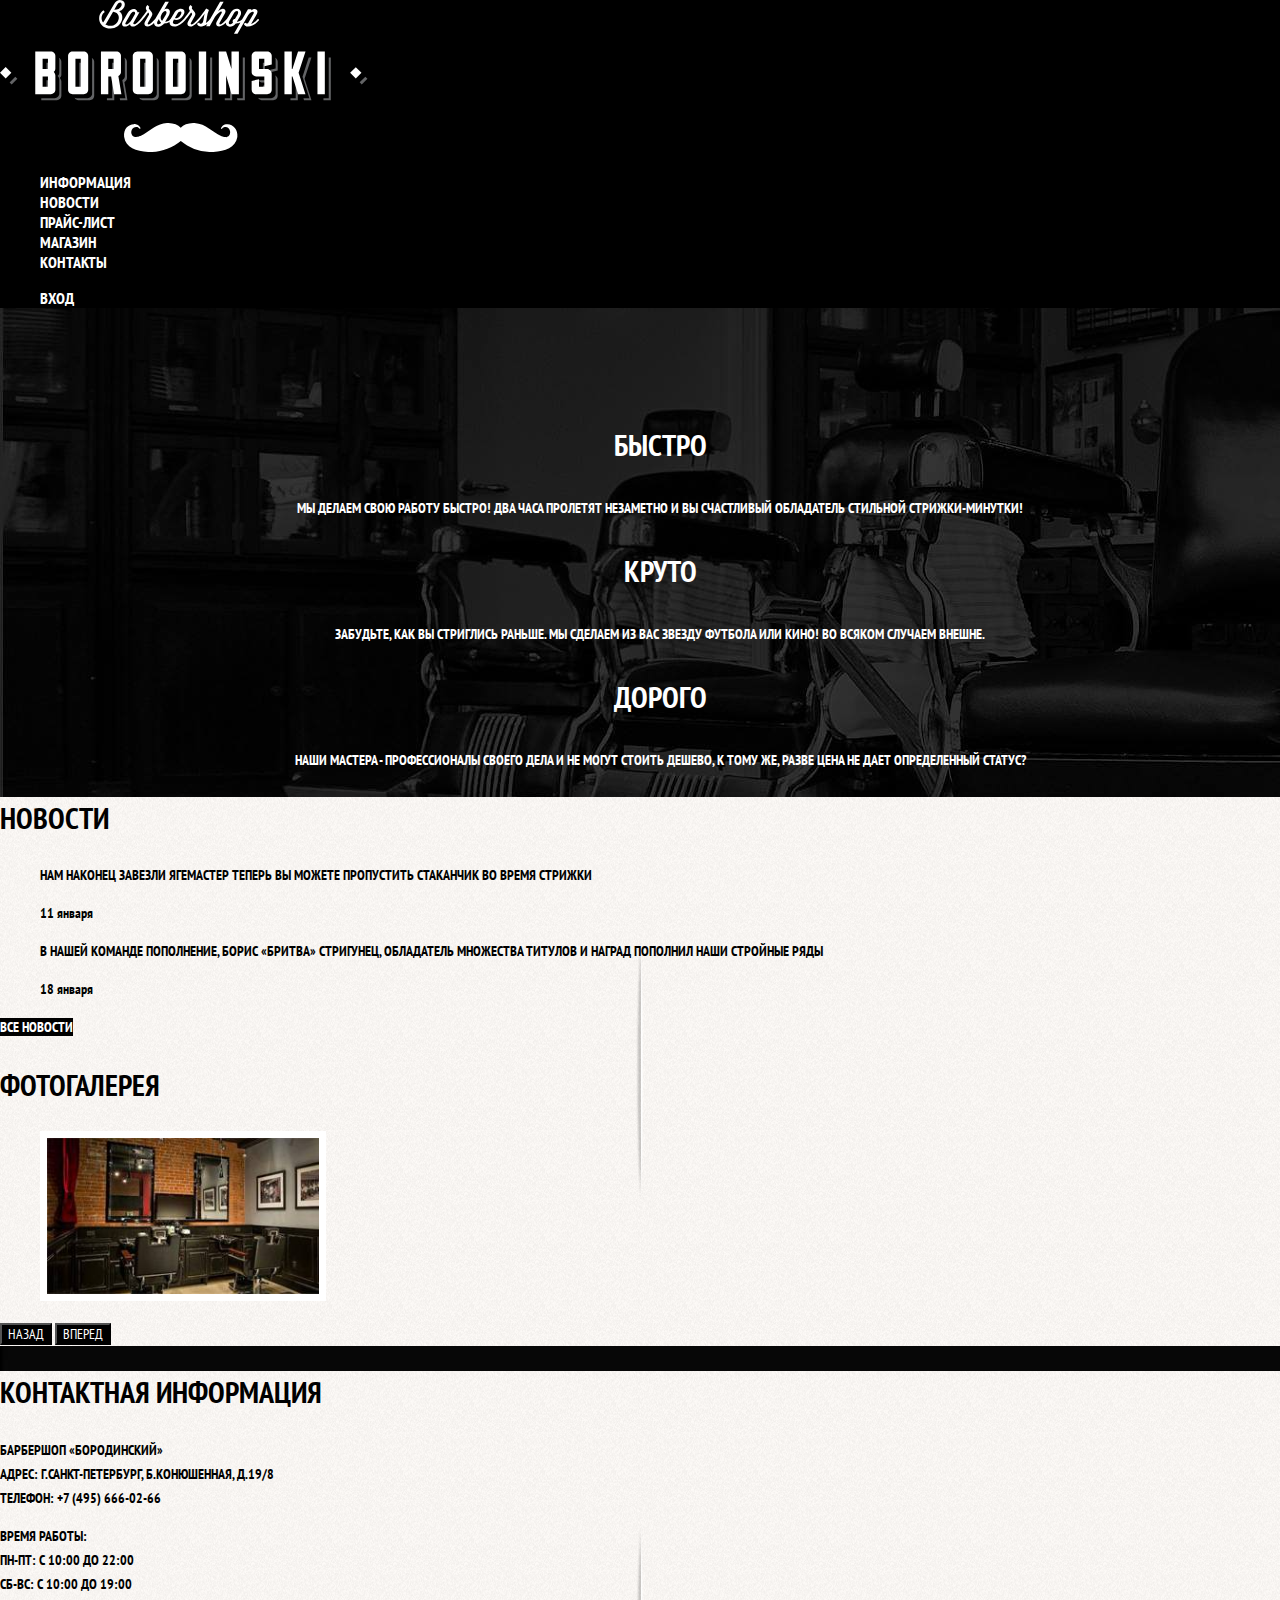
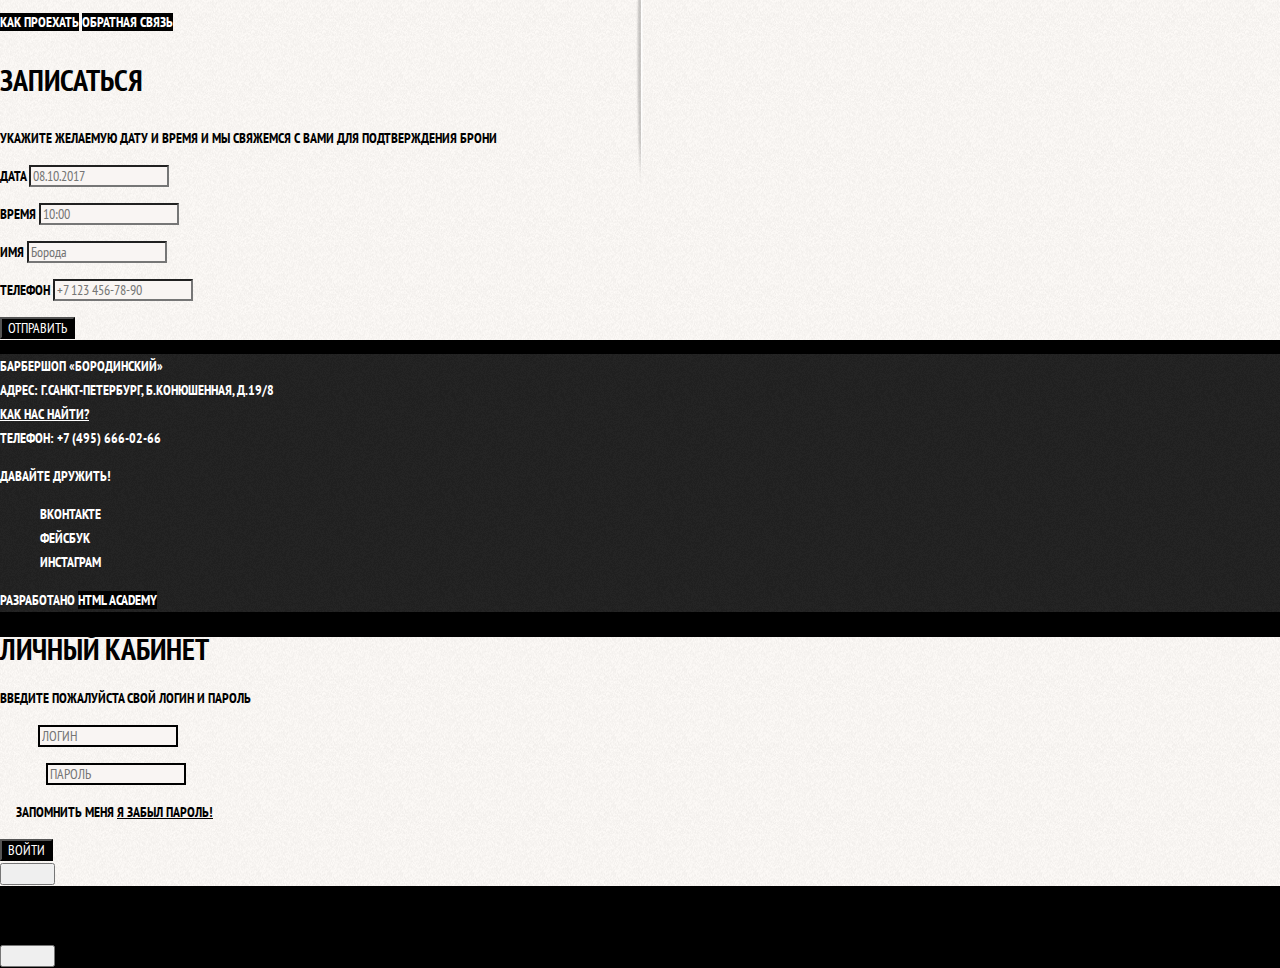
==== index.html @ f17046c4 "added font for main page" ====
<!DOCTYPE html>
<html lang="ru">

<head>
  <meta charset="utf-8" />
  <title>Borodinsky</title>
  <link rel="stylesheet" href="stylesheets/main.css" />
  <link href="https://fonts.googleapis.com/css?family=PT+Sans+Narrow:400,700&amp;subset=cyrillic" rel="stylesheet">
</head>

<body>
  <header class="page-header">
    <nav class="header-navigation">
      <a class="header-logo">
        <img src="./img/index-logo.svg" width="368" height="153" alt="Логотип барбершопа «Бородинский»">
      </a>
      <ul class="app-navigation">
        <li><a href="#">информация</a></li>
        <li><a href="#">новости</a></li>
        <li><a href="price.html">прайс-лист</a></li>
        <li><a href="catalog.html">магазин</a></li>
        <li><a href="#">контакты</a></li>
      </ul>

      <ul class="user-navigation">
        <li><a href="#">вход</a></li>
      </ul>
    </nav>
  </header>

  <main>
    <h1 class="visually-hidden">магазин "Barbershop"</h1>

    <section class="advantages">
      <h2 class="visually-hidden">Наши преимущества</h2>

      <ul class="advantages-list">
        <li class="advantage-item">
          <h3>быстро</h3>
          <p>
            мы делаем свою работу быстро!
            два часа пролетят незаметно и вы счастливый
            обладатель стильной стрижки-минутки!
          </p>
        </li>
        <li class="advantage-item">
          <h3>круто</h3>
          <p>
            забудьте, как вы стриглись раньше.
            мы сделаем из вас звезду футбола или кино!
            во всяком случаем внешне.
          </p>
        </li>
        <li class="advantage-item">
          <h3>дорого</h3>
          <p>
            наши мастера - профессионалы своего дела и
            не могут стоить дешево, к тому же, разве цена
            не дает определенный статус?
          </p>
        </li>
      </ul>
    </section>

    <div class="index-columns">
      <section class="news">
        <h2>новости</h2>

        <ul class="news-list">
          <li class="news-item">
            <p>
              нам наконец завезли ягемастер теперь вы можете
              пропустить стаканчик во время стрижки
            </p>
            <time datetime="2008-02-14 20:00">11 января</time>
          </li>
          <li class="news-item">
            <p>
              в нашей команде пополнение, Борис «Бритва» Стригунец,
              обладатель множества титулов и наград пополнил наши
              стройные ряды
            </p>
            <time datetime="2008-02-14 20:00">18 января</time>
          </li>
        </ul>
        <a class="button" href="#">все новости</a>
      </section>

      <section class="gallery">
        <h2>фотогалерея</h2>
        <figure class="gallery-content">
          <a href="./img/salon-room.jpg"><img src="./img/salon-room.jpg" width="286" height="164" alt="интерьер"></a>
        </figure>
        <button class="button gallery-button-back" type="button">назад</button>
        <button class="button gallery-button-next" type="button">вперед</button>
      </section>
    </div>

    <div class="index-columns">
      <section class="contacts">
        <h2>контактная информация</h2>
        <p class="contacts-info">
          барбершоп «бородинский»<br>
          адрес: г.санкт-петербург, б.конюшенная, д.19/8<br>
          телефон: +7 (495) 666-02-66
        </p>

        <p class="working-hours">
          время работы:<br>
          пн-пт: с 10:00 до 22:00<br>
          сб-вс: с 10:00 до 19:00
        </p>

        <a href="#" class="button">как проехать</a>
        <a href="#" class="button">обратная связь</a>
      </section>

      <section class="appointment">
        <h2>записаться</h2>

        <p class="appointment-info">
          укажите желаемую дату и время и мы свяжемся
          с вами для подтверждения брони
        </p>

        <form class="appointment-form" action="https://echo.htmlacademy.ru" method="post">
          <p class="appointment-item">
            <label for="date-field">дата</label>
            <input type="text" name="date" id="date-field" placeholder="08.10.2017">
          </p>
          <p class="appointment-item">
            <label for="time-field">время</label>
            <input type="text" name="time" id="time-field" placeholder="10:00">
          </p>
          <p class="appointment-item">
            <label for="name-field">имя</label>
            <input type="text" name="name" id="name-field" placeholder="Борода">
          </p>
          <p class="appointment-item">
            <label for="phone-field">телефон</label>
            <input type="tel" name="phone" id="phone-field" placeholder="+7 123 456-78-90">
          </p>
          <button class="button" type="submit">Отправить</button>
        </form>
      </section>
    </div>
  </main>

  <footer class="page-footer">
    <p class="footer-contacts">
      барбершоп «бородинский»<br>
      адрес: г.санкт-петербург, б.конюшенная, д.19/8<br>
      <a href="#">Как нас найти?</a><br>
      телефон: +7 (495) 666-02-66
    </p>

    <div class="footer-social">
      <b>давайте дружить!</b>
      <ul class="social-list">
        <li><a href="#" class="social-button">вконтакте</a></li>
        <li><a href="#" class="social-button">фейсбук</a></li>
        <li><a href="#" class="social-button">инстаграм</a></li>
      </ul>
    </div>

    <p class="footer-copyright">
      <b>Разработано</b>
      <a class="button" href="https://htmlacademy.ru/">html academy</a>
    </p>
  </footer>

  <section class="modal modal-authentication">
    <h2>Личный кабинет</h2>
    <p class="login-info">
      введите пожалуйста свой логин и пароль
    </p>
    <form class="login-form" action="https://echo.htmlacademy.ru" method="post">
      <p>
        <label class="visually-hidden" for="user-login">логин</label>
        <input class="login-icon-user" type="text"
               name="login" id="user-login" placeholder="логин">
      </p>
      <p>
        <label class="visually-hidden" for="user-password">пароль</label>
        <input class="login-icon-password" type="password"
               name="password" id="user-password" placeholder="пароль">
      </p>
      <p class="login-password-info">
        <label class="login-checkbox">
          <input class="visually-hidden" type="checkbox" name="remember" checked>
          запомнить меня
        </label>
        <a class="restore" href="#">я забыл пароль!</a>
      </p>

      <button class="button" type="submit">Войти</button>
    </form>
    <button class="modal-close" type="button">
      <span class="visually-hidden">закрыть</span>
    </button>
  </section>

  <section class="modal modal-map">
    <h2 class="visually-hidden">Где нас найти</h2>
    <button type="button" class="modal-close">
        <span class="visually-hidden">закрыть</span>
    </button>
  </section>
</body>

</html>
---- stylesheets/main.css ----
/*! normalize.css v8.0.1 | MIT License | github.com/necolas/normalize.css */
/* Document
   ========================================================================== */
/**
 * 1. Correct the line height in all browsers.
 * 2. Prevent adjustments of font size after orientation changes in iOS.
 */
html {
  line-height: 1.15;
  /* 1 */
  -webkit-text-size-adjust: 100%;
  /* 2 */
}

/* Sections
   ========================================================================== */
/**
 * Remove the margin in all browsers.
 */
body {
  margin: 0;
}

/**
 * Render the `main` element consistently in IE.
 */
main {
  display: block;
}

/**
 * Correct the font size and margin on `h1` elements within `section` and
 * `article` contexts in Chrome, Firefox, and Safari.
 */
h1 {
  font-size: 2em;
  margin: 0.67em 0;
}

/* Grouping content
   ========================================================================== */
/**
 * 1. Add the correct box sizing in Firefox.
 * 2. Show the overflow in Edge and IE.
 */
hr {
  box-sizing: content-box;
  /* 1 */
  height: 0;
  /* 1 */
  overflow: visible;
  /* 2 */
}

/**
 * 1. Correct the inheritance and scaling of font size in all browsers.
 * 2. Correct the odd `em` font sizing in all browsers.
 */
pre {
  font-family: monospace, monospace;
  /* 1 */
  font-size: 1em;
  /* 2 */
}

/* Text-level semantics
   ========================================================================== */
/**
 * Remove the gray background on active links in IE 10.
 */
a {
  background-color: transparent;
}

/**
 * 1. Remove the bottom border in Chrome 57-
 * 2. Add the correct text decoration in Chrome, Edge, IE, Opera, and Safari.
 */
abbr[title] {
  border-bottom: none;
  /* 1 */
  text-decoration: underline;
  /* 2 */
  text-decoration: underline dotted;
  /* 2 */
}

/**
 * Add the correct font weight in Chrome, Edge, and Safari.
 */
b,
strong {
  font-weight: bolder;
}

/**
 * 1. Correct the inheritance and scaling of font size in all browsers.
 * 2. Correct the odd `em` font sizing in all browsers.
 */
code,
kbd,
samp {
  font-family: monospace, monospace;
  /* 1 */
  font-size: 1em;
  /* 2 */
}

/**
 * Add the correct font size in all browsers.
 */
small {
  font-size: 80%;
}

/**
 * Prevent `sub` and `sup` elements from affecting the line height in
 * all browsers.
 */
sub,
sup {
  font-size: 75%;
  line-height: 0;
  position: relative;
  vertical-align: baseline;
}

sub {
  bottom: -0.25em;
}

sup {
  top: -0.5em;
}

/* Embedded content
   ========================================================================== */
/**
 * Remove the border on images inside links in IE 10.
 */
img {
  border-style: none;
}

/* Forms
   ========================================================================== */
/**
 * 1. Change the font styles in all browsers.
 * 2. Remove the margin in Firefox and Safari.
 */
button,
input,
optgroup,
select,
textarea {
  font-family: inherit;
  /* 1 */
  font-size: 100%;
  /* 1 */
  line-height: 1.15;
  /* 1 */
  margin: 0;
  /* 2 */
}

/**
 * Show the overflow in IE.
 * 1. Show the overflow in Edge.
 */
button,
input {
  /* 1 */
  overflow: visible;
}

/**
 * Remove the inheritance of text transform in Edge, Firefox, and IE.
 * 1. Remove the inheritance of text transform in Firefox.
 */
button,
select {
  /* 1 */
  text-transform: none;
}

/**
 * Correct the inability to style clickable types in iOS and Safari.
 */
button,
[type=button],
[type=reset],
[type=submit] {
  -webkit-appearance: button;
}

/**
 * Remove the inner border and padding in Firefox.
 */
button::-moz-focus-inner,
[type=button]::-moz-focus-inner,
[type=reset]::-moz-focus-inner,
[type=submit]::-moz-focus-inner {
  border-style: none;
  padding: 0;
}

/**
 * Restore the focus styles unset by the previous rule.
 */
button:-moz-focusring,
[type=button]:-moz-focusring,
[type=reset]:-moz-focusring,
[type=submit]:-moz-focusring {
  outline: 1px dotted ButtonText;
}

/**
 * Correct the padding in Firefox.
 */
fieldset {
  padding: 0.35em 0.75em 0.625em;
}

/**
 * 1. Correct the text wrapping in Edge and IE.
 * 2. Correct the color inheritance from `fieldset` elements in IE.
 * 3. Remove the padding so developers are not caught out when they zero out
 *    `fieldset` elements in all browsers.
 */
legend {
  box-sizing: border-box;
  /* 1 */
  color: inherit;
  /* 2 */
  display: table;
  /* 1 */
  max-width: 100%;
  /* 1 */
  padding: 0;
  /* 3 */
  white-space: normal;
  /* 1 */
}

/**
 * Add the correct vertical alignment in Chrome, Firefox, and Opera.
 */
progress {
  vertical-align: baseline;
}

/**
 * Remove the default vertical scrollbar in IE 10+.
 */
textarea {
  overflow: auto;
}

/**
 * 1. Add the correct box sizing in IE 10.
 * 2. Remove the padding in IE 10.
 */
[type=checkbox],
[type=radio] {
  box-sizing: border-box;
  /* 1 */
  padding: 0;
  /* 2 */
}

/**
 * Correct the cursor style of increment and decrement buttons in Chrome.
 */
[type=number]::-webkit-inner-spin-button,
[type=number]::-webkit-outer-spin-button {
  height: auto;
}

/**
 * 1. Correct the odd appearance in Chrome and Safari.
 * 2. Correct the outline style in Safari.
 */
[type=search] {
  -webkit-appearance: textfield;
  /* 1 */
  outline-offset: -2px;
  /* 2 */
}

/**
 * Remove the inner padding in Chrome and Safari on macOS.
 */
[type=search]::-webkit-search-decoration {
  -webkit-appearance: none;
}

/**
 * 1. Correct the inability to style clickable types in iOS and Safari.
 * 2. Change font properties to `inherit` in Safari.
 */
::-webkit-file-upload-button {
  -webkit-appearance: button;
  /* 1 */
  font: inherit;
  /* 2 */
}

/* Interactive
   ========================================================================== */
/*
 * Add the correct display in Edge, IE 10+, and Firefox.
 */
details {
  display: block;
}

/*
 * Add the correct display in all browsers.
 */
summary {
  display: list-item;
}

/* Misc
   ========================================================================== */
/**
 * Add the correct display in IE 10+.
 */
template {
  display: none;
}

/**
 * Add the correct display in IE 10.
 */
[hidden] {
  display: none;
}

html {
  box-sizing: border-box;
}

*,
*::before,
*::after {
  box-sizing: inherit;
}

body {
  color: #ffffff;
  text-transform: uppercase;
  font: 700 14px/24px "PT Sans Narrow", Arial, sans-serif;
  background: #000000 url("../img/hair-salon.jpeg") 0 0 no-repeat;
}

img {
  max-width: 100%;
  height: auto;
}

a {
  text-decoration: none;
}

.visually-hidden {
  visibility: hidden;
}

.page-footer {
  background: #000000 url("../img/footer-background.png") 0 0 repeat;
}

.page-footer a {
  color: #ffffff;
}

.footer-social ul {
  list-style: none;
}

.footer-contacts a {
  text-decoration: underline;
}

.index-columns {
  background: url("../img/separator.png") 50% 50% no-repeat, #fcf9f6 url("../img/content-background.png") 0 0 repeat;
  color: #000000;
}

.index-columns h2 {
  font-size: 30px;
  line-height: 42px;
}

.index-columns .button {
  color: #ffffff;
  background-color: #000000;
}

.page-header {
  font-size: 16px;
  line-height: 20px;
  background-color: #000000;
}

.app-navigation,
.user-navigation {
  list-style: none;
}
.app-navigation a,
.user-navigation a {
  color: #ffffff;
}

.app-navigation a:hover,
.app-navigation a:focus,
.user-navigation a:hover,
.user-navigation a:focus {
  background: #242424;
}

.advantages-list {
  list-style: none;
}

.advantage-item {
  text-align: center;
}
.advantage-item h3 {
  font-size: 30px;
  line-height: 42px;
}

.button {
  background-color: #000000;
  color: #ffffff;
  text-transform: uppercase;
}

.news-list {
  list-style: none;
}

.news-item time {
  text-transform: none;
}

.appointment-item input {
  background-color: #f9f5f3;
}

.gallery-content img {
  border: 7px solid #ffffff;
}

.modal-authentication {
  background: #fcf9f6 url("../img/content-background.png") 0 0 repeat;
  color: #000000;
}

.modal-authentication h2 {
  font-size: 30px;
}

.login-password-info a {
  color: #000000;
  text-decoration: underline;
}

.login-form input[type=text],
.login-form input[type=password] {
  color: #000000;
  text-transform: uppercase;
  border: 2px solid #000000;
  background-color: #f9f5f3;
}

/*# sourceMappingURL=main.css.map */
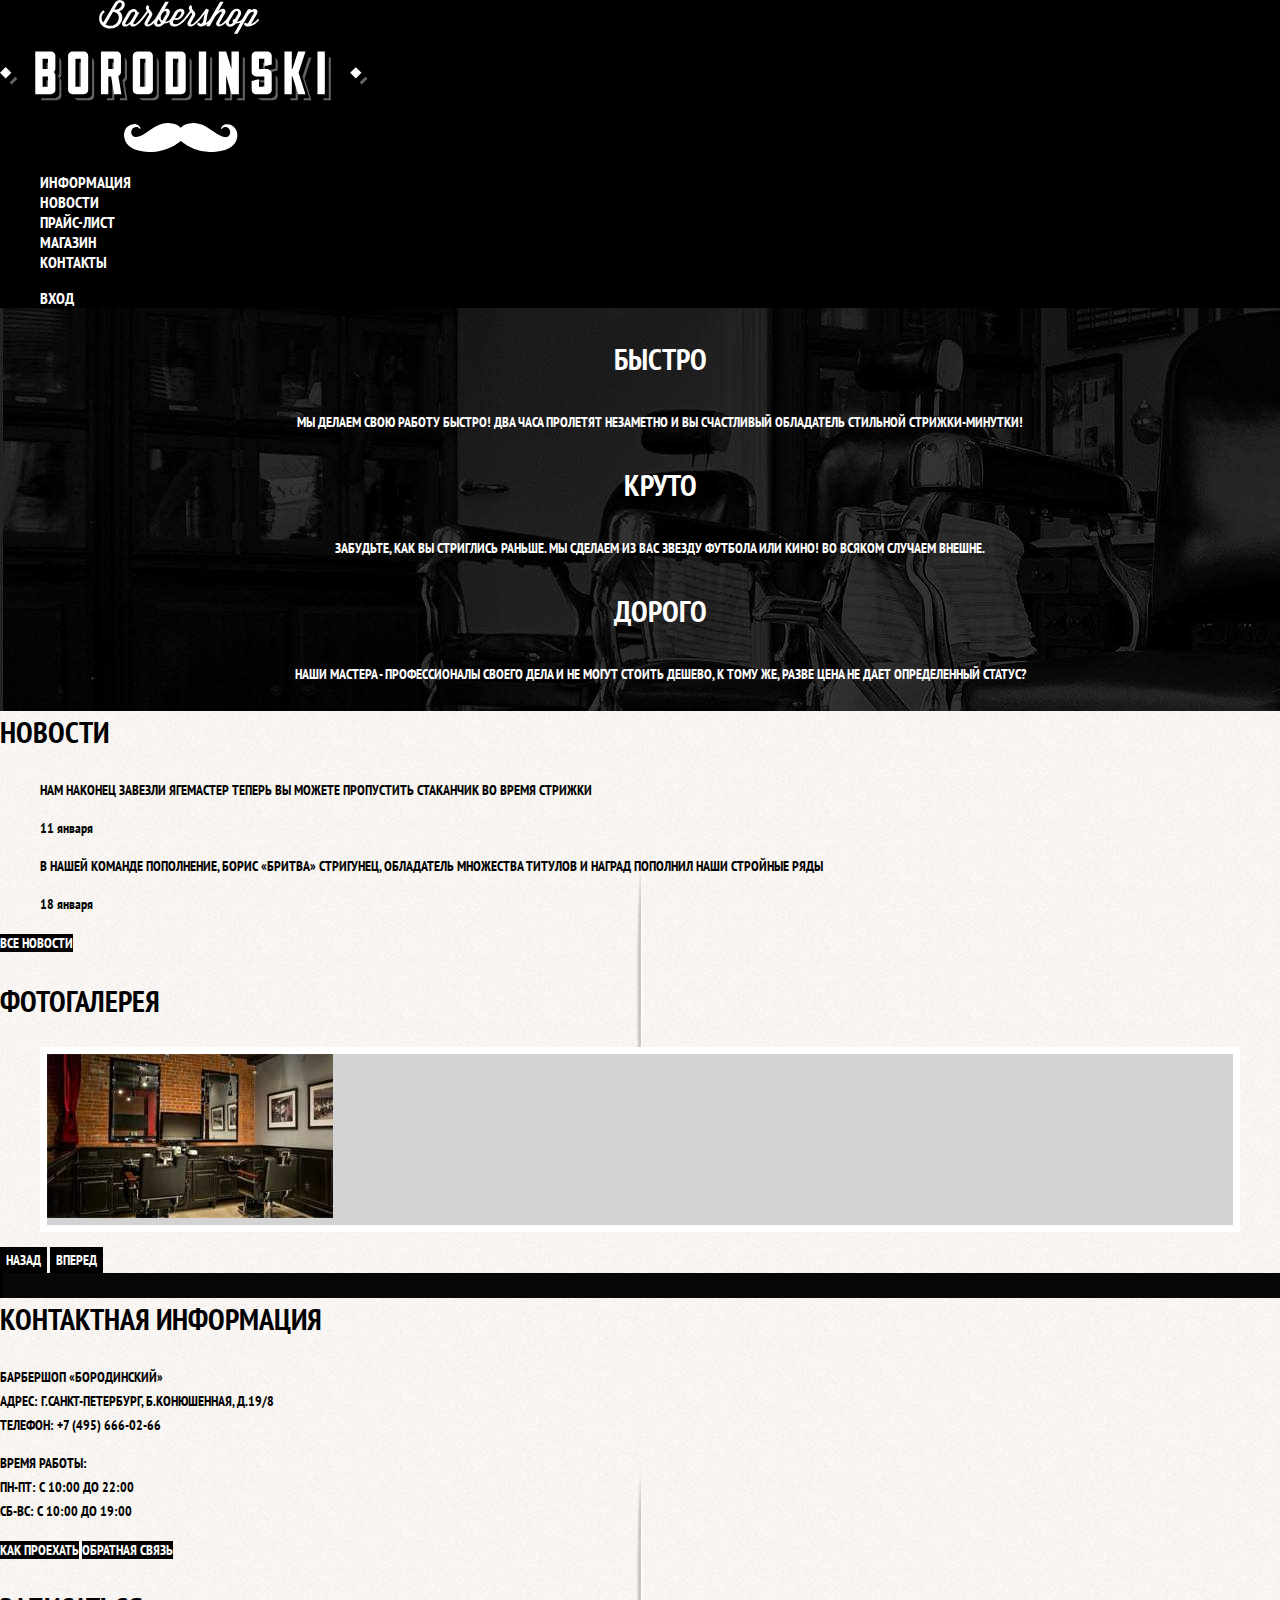
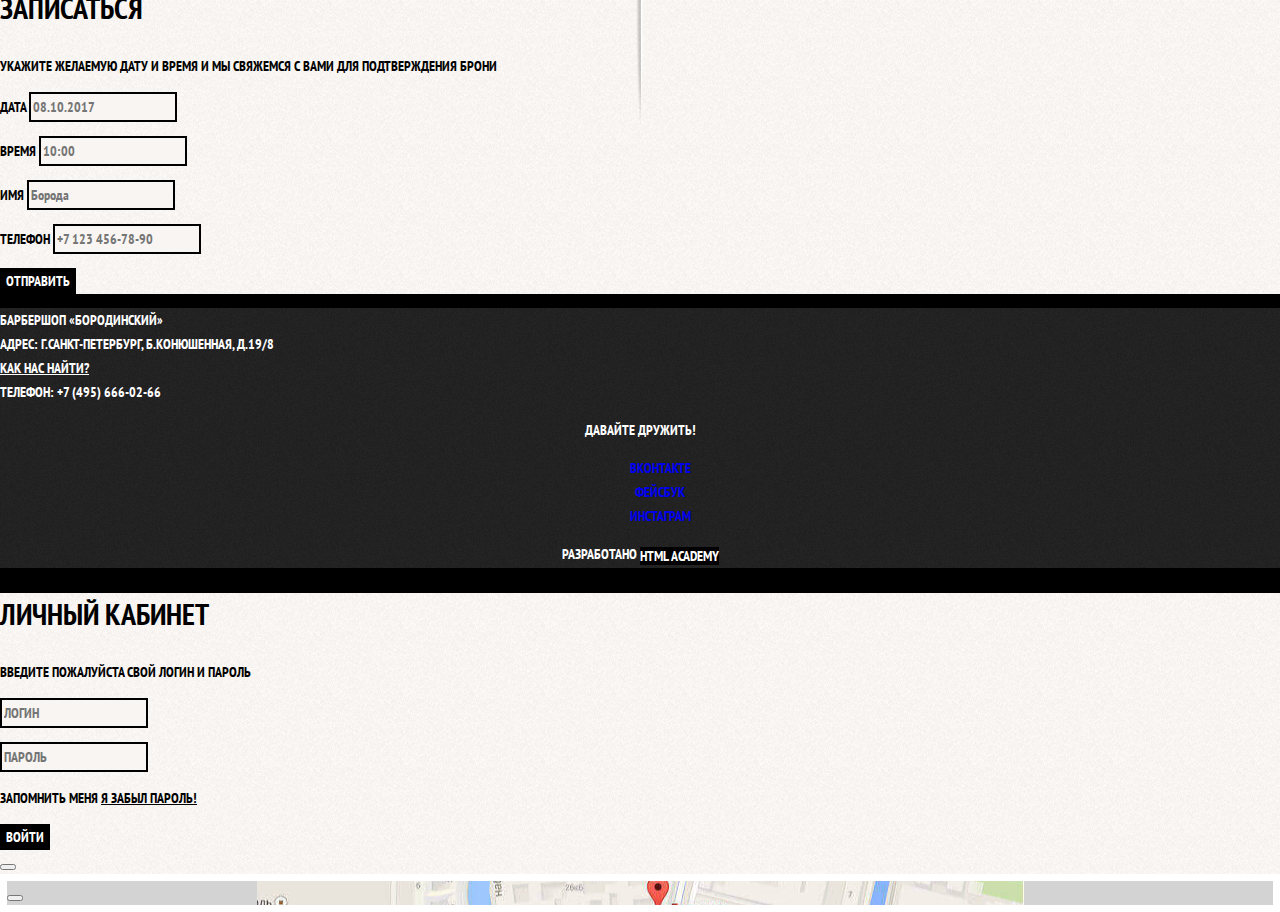
==== commit 7cc31f99: "fixed errors 0" ====
--- a/index.html
+++ b/index.html
@@ -4,8 +4,8 @@
 <head>
   <meta charset="utf-8" />
   <title>Borodinsky</title>
+  <link href="https://fonts.googleapis.com/css?family=PT+Sans+Narrow:400,700&amp;subset=cyrillic" rel="stylesheet">
   <link rel="stylesheet" href="stylesheets/main.css" />
-  <link href="https://fonts.googleapis.com/css?family=PT+Sans+Narrow:400,700&amp;subset=cyrillic" rel="stylesheet">
 </head>
 
 <body>
--- a/stylesheets/main.css
+++ b/stylesheets/main.css
@@ -363,39 +363,58 @@
   text-decoration: none;
 }
 
-.visually-hidden {
-  visibility: hidden;
+.visually-hidden:not(:focus):not(:active),
+input[type=checkbox].visually-hidden,
+input[type=radio].visually-hidden {
+  position: absolute;
+  width: 1px;
+  height: 1px;
+  margin: -1px;
+  border: 0;
+  padding: 0;
+  white-space: nowrap;
+  clip-path: inset(100%);
+  clip: rect(0 0 0 0);
+  overflow: hidden;
 }
 
 .page-footer {
-  background: #000000 url("../img/footer-background.png") 0 0 repeat;
-}
-
-.page-footer a {
   color: #ffffff;
-}
-
+  background: #252525 url("../img/footer-background.png") 0 0 repeat;
+}
+
+.footer-contacts a {
+  color: #ffffff;
+  text-decoration: underline;
+}
+.footer-contacts a:hover, .footer-contacts a:focus {
+  text-decoration: none;
+}
+
+.footer-copyright {
+  text-align: center;
+}
+.footer-copyright a:hover,
+.footer-copyright a:focus {
+  color: #000000;
+  background-color: #ffffff;
+}
+
+.footer-social {
+  text-align: center;
+}
 .footer-social ul {
   list-style: none;
 }
 
-.footer-contacts a {
-  text-decoration: underline;
-}
-
 .index-columns {
-  background: url("../img/separator.png") 50% 50% no-repeat, #fcf9f6 url("../img/content-background.png") 0 0 repeat;
-  color: #000000;
-}
-
+  color: #000000;
+  background: url("../img/separator.png") 50% 50% no-repeat, url("../img/content-background.png") 0 0 repeat;
+  background-color: #fcf9f6;
+}
 .index-columns h2 {
   font-size: 30px;
   line-height: 42px;
-}
-
-.index-columns .button {
-  color: #ffffff;
-  background-color: #000000;
 }
 
 .page-header {
@@ -412,12 +431,10 @@
 .user-navigation a {
   color: #ffffff;
 }
-
-.app-navigation a:hover,
-.app-navigation a:focus,
+.app-navigation a:hover, .app-navigation a:focus,
 .user-navigation a:hover,
 .user-navigation a:focus {
-  background: #242424;
+  background-color: #242424;
 }
 
 .advantages-list {
@@ -433,9 +450,20 @@
 }
 
 .button {
+  font: inherit;
+  color: #ffffff;
+  text-align: center;
+  vertical-align: middle;
+  text-transform: uppercase;
   background-color: #000000;
-  color: #ffffff;
-  text-transform: uppercase;
+  border: 0;
+}
+.button:hover, .button:focus, .button:active {
+  background-color: #653d15;
+}
+.button:disabled {
+  cursor: not-allowed;
+  background-color: rgba(0, 0, 0, 0.5);
 }
 
 .news-list {
@@ -447,33 +475,203 @@
 }
 
 .appointment-item input {
+  font: inherit;
   background-color: #f9f5f3;
-}
-
-.gallery-content img {
+  border: 2px solid #000000;
+}
+.appointment-item input:hover, .appointment-item input:focus {
+  border-color: #653d15;
+}
+
+.gallery-content {
   border: 7px solid #ffffff;
+  background-color: #d3d3d3;
 }
 
 .modal-authentication {
+  color: #000000;
   background: #fcf9f6 url("../img/content-background.png") 0 0 repeat;
-  color: #000000;
 }
 
 .modal-authentication h2 {
   font-size: 30px;
-}
-
-.login-password-info a {
+  line-height: 42px;
+}
+
+.restore {
   color: #000000;
   text-decoration: underline;
+}
+.restore:hover, .restore:focus {
+  text-decoration: none;
 }
 
 .login-form input[type=text],
 .login-form input[type=password] {
-  color: #000000;
+  font: inherit;
   text-transform: uppercase;
+  background-color: #f9f5f3;
   border: 2px solid #000000;
-  background-color: #f9f5f3;
+}
+.login-form input[type=text]:hover, .login-form input[type=text]:focus,
+.login-form input[type=password]:hover,
+.login-form input[type=password]:focus {
+  border-color: #653d15;
+}
+
+.login-checkbox {
+  cursor: pointer;
+}
+.login-checkbox:hover, .login-checkbox:focus {
+  color: #653d15;
+}
+
+.modal-map {
+  border: 7px solid #ffffff;
+  background: #d3d3d3 url("../img/map.jpg") 50% 50% no-repeat;
+}
+
+.page-title {
+  font-size: 30px;
+  line-height: 42px;
+  color: #000000;
+}
+
+.breadcrumbs {
+  list-style: none;
+}
+
+.breadcrumbs a {
+  color: #000000;
+}
+.breadcrumbs a:hover, .breadcrumbs a:focus {
+  text-decoration: underline;
+}
+
+.breadcrumbs-current {
+  color: rgba(0, 0, 0, 0.5);
+}
+
+fieldset {
+  border: 0;
+}
+
+legend {
+  font-size: 24px;
+  line-height: 30px;
+}
+
+.filters ul {
+  list-style: none;
+}
+
+.filter-option label {
+  line-height: 18px;
+  cursor: pointer;
+}
+
+.filter-input:hover + label,
+.filter-input:focus + label {
+  color: #653d15;
+}
+
+.filter-input:disabled + label {
+  cursor: not-allowed;
+  color: rgba(0, 0, 0, 0.5);
+}
+
+.catalog-list {
+  list-style: none;
+}
+
+.catalog-item {
+  background-color: #ffffff;
+}
+.catalog-item h3 {
+  color: #000000;
+}
+
+.product-category {
+  text-transform: none;
+}
+
+.catalog-item-price span {
+  background-color: #e5e5e5;
+  text-align: center;
+}
+
+.pagination-list {
+  list-style: none;
+}
+
+.pagination-link {
+  line-height: 18px;
+  color: #ffffff;
+  background-color: #000000;
+}
+.pagination-link:not(.current-link):hover, .pagination-link:not(.current-link):focus {
+  background-color: #653d15;
+}
+
+.current-link {
+  color: #000000;
+  background-color: #ffffff;
+}
+
+.kit-list {
+  list-style: none;
+}
+
+.product-article {
+  color: #aeaeae;
+}
+
+.product-price span {
+  text-align: right;
+  background-color: #e5e5e5;
+}
+
+.product-info h3 {
+  font-size: 24px;
+  line-height: 30px;
+}
+
+.product-photo-preview {
+  list-style: none;
+}
+
+.promo-title {
+  font-size: 48px;
+  line-height: 48px;
+  text-align: center;
+}
+
+.hair-products h2,
+.about-us h2,
+.price-services h2 {
+  font-size: 24px;
+  line-height: 30px;
+}
+
+.hair-products-list {
+  list-style: none;
+}
+
+.price-services table {
+  border-collapse: collapse;
+}
+
+.price-services td {
+  border: 1px solid #000000;
+}
+
+.price-services td:nth-child(2) {
+  text-align: center;
+}
+
+.inner-page {
+  color: #000000;
+  background: #fcf9f6 url("../img/content-background.png") 0 0 repeat;
 }
 
 /*# sourceMappingURL=main.css.map */
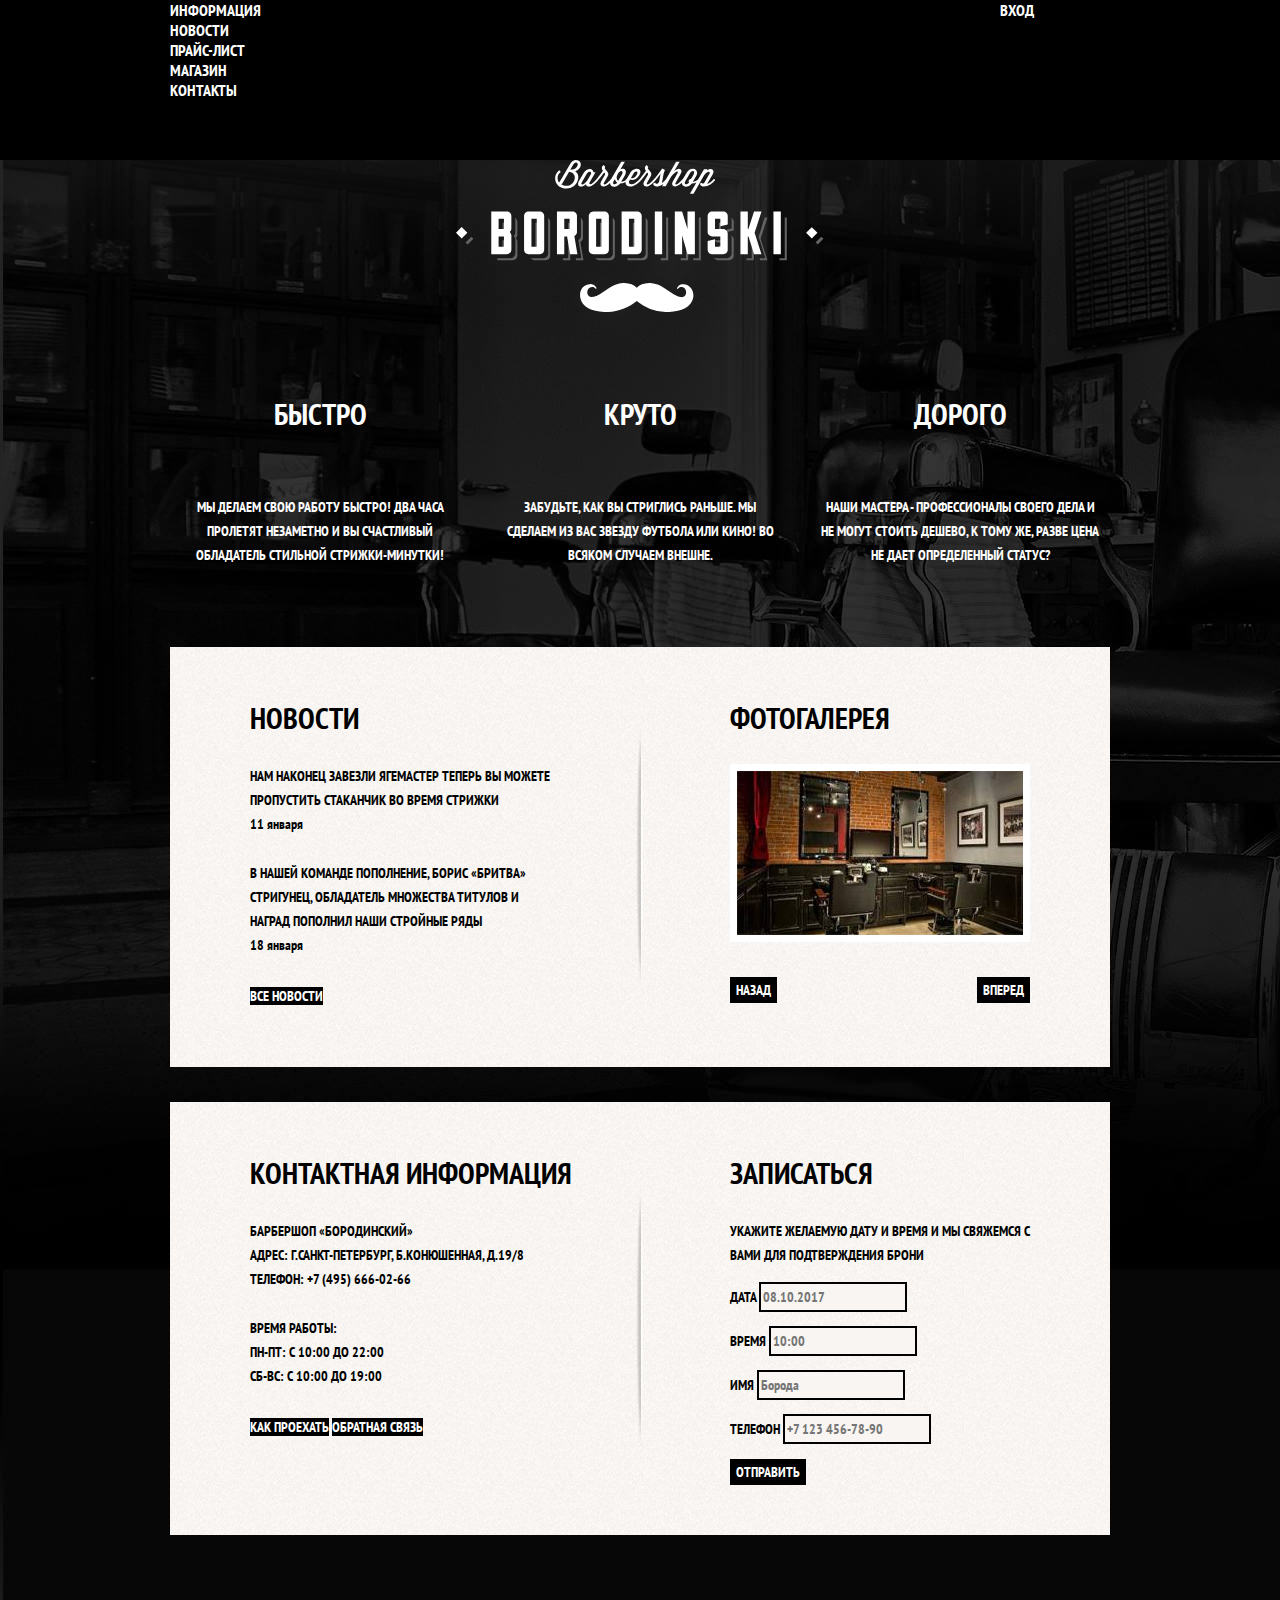
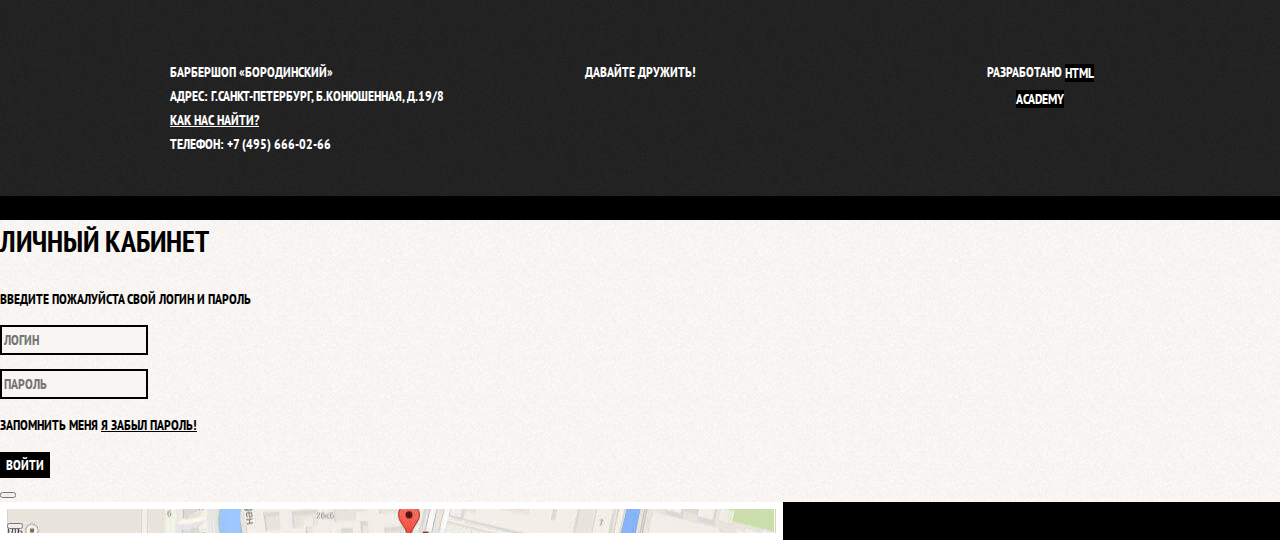
==== commit 680270b9: "grids for index.html" ====
--- a/index.html
+++ b/index.html
@@ -14,21 +14,26 @@
       <a class="header-logo">
         <img src="./img/index-logo.svg" width="368" height="153" alt="Логотип барбершопа «Бородинский»">
       </a>
-      <ul class="app-navigation">
-        <li><a href="#">информация</a></li>
-        <li><a href="#">новости</a></li>
-        <li><a href="price.html">прайс-лист</a></li>
-        <li><a href="catalog.html">магазин</a></li>
-        <li><a href="#">контакты</a></li>
-      </ul>
-
-      <ul class="user-navigation">
-        <li><a href="#">вход</a></li>
-      </ul>
+
+      <div class="header-navigation-wrapper">
+        <div class="container">
+          <ul class="app-navigation">
+            <li><a href="#">информация</a></li>
+            <li><a href="#">новости</a></li>
+            <li><a href="price.html">прайс-лист</a></li>
+            <li><a href="catalog.html">магазин</a></li>
+            <li><a href="#">контакты</a></li>
+          </ul>
+
+          <ul class="user-navigation">
+            <li><a href="#">вход</a></li>
+          </ul>
+        </div>
+      </div>
     </nav>
   </header>
 
-  <main>
+  <main class="container">
     <h1 class="visually-hidden">магазин "Barbershop"</h1>
 
     <section class="advantages">
@@ -91,8 +96,10 @@
         <figure class="gallery-content">
           <a href="./img/salon-room.jpg"><img src="./img/salon-room.jpg" width="286" height="164" alt="интерьер"></a>
         </figure>
-        <button class="button gallery-button-back" type="button">назад</button>
-        <button class="button gallery-button-next" type="button">вперед</button>
+        <p class="buttuns-galery">
+          <button class="button gallery-button-back" type="button">назад</button>
+          <button class="button gallery-button-next" type="button">вперед</button>
+        </p>
       </section>
     </div>
 
@@ -147,26 +154,28 @@
   </main>
 
   <footer class="page-footer">
-    <p class="footer-contacts">
-      барбершоп «бородинский»<br>
-      адрес: г.санкт-петербург, б.конюшенная, д.19/8<br>
-      <a href="#">Как нас найти?</a><br>
-      телефон: +7 (495) 666-02-66
-    </p>
-
-    <div class="footer-social">
-      <b>давайте дружить!</b>
-      <ul class="social-list">
-        <li><a href="#" class="social-button">вконтакте</a></li>
-        <li><a href="#" class="social-button">фейсбук</a></li>
-        <li><a href="#" class="social-button">инстаграм</a></li>
-      </ul>
+    <div class="container">
+      <p class="footer-contacts">
+          барбершоп «бородинский»<br>
+          адрес: г.санкт-петербург, б.конюшенная, д.19/8<br>
+          <a href="#">Как нас найти?</a><br>
+          телефон: +7 (495) 666-02-66
+        </p>
+
+        <div class="footer-social">
+          <b>давайте дружить!</b>
+          <ul class="social-list">
+            <li><a href="#" class="social-button"><span class="visually-hidden">вконтакте</span></a></li>
+            <li><a href="#" class="social-button"><span class="visually-hidden">фейсбук</span></a></li>
+            <li><a href="#" class="social-button"><span class="visually-hidden">инстаграм</span></a></li>
+          </ul>
+        </div>
+
+        <p class="footer-copyright">
+          <b>Разработано</b>
+          <a class="button" href="https://htmlacademy.ru/">html academy</a>
+        </p>
     </div>
-
-    <p class="footer-copyright">
-      <b>Разработано</b>
-      <a class="button" href="https://htmlacademy.ru/">html academy</a>
-    </p>
   </footer>
 
   <section class="modal modal-authentication">
--- a/stylesheets/main.css
+++ b/stylesheets/main.css
@@ -348,9 +348,10 @@
 }
 
 body {
+  min-width: 960px;
+  font: 700 14px/24px "PT Sans Narrow", Arial, sans-serif;
+  text-transform: uppercase;
   color: #ffffff;
-  text-transform: uppercase;
-  font: 700 14px/24px "PT Sans Narrow", Arial, sans-serif;
   background: #000000 url("../img/hair-salon.jpeg") 0 0 no-repeat;
 }
 
@@ -370,17 +371,34 @@
   width: 1px;
   height: 1px;
   margin: -1px;
+  padding: 0;
   border: 0;
-  padding: 0;
   white-space: nowrap;
   clip-path: inset(100%);
   clip: rect(0 0 0 0);
   overflow: hidden;
 }
 
+.container {
+  width: 940px;
+  margin: 0 auto;
+}
+
 .page-footer {
+  padding-top: 60px;
+  padding-bottom: 40px;
   color: #ffffff;
   background: #252525 url("../img/footer-background.png") 0 0 repeat;
+}
+
+.page-footer .container {
+  display: flex;
+}
+
+.footer-contacts {
+  width: 310px;
+  margin: 0;
+  margin-right: 90px;
 }
 
 .footer-contacts a {
@@ -392,6 +410,8 @@
 }
 
 .footer-copyright {
+  width: 140px;
+  margin: 0;
   text-align: center;
 }
 .footer-copyright a:hover,
@@ -401,30 +421,76 @@
 }
 
 .footer-social {
+  width: 140px;
+  margin: 0;
+  margin-right: 260px;
   text-align: center;
 }
 .footer-social ul {
   list-style: none;
 }
 
+.social-list {
+  margin: 0;
+  padding: 0;
+}
+
 .index-columns {
+  display: flex;
+  justify-content: space-between;
+  padding: 50px 80px;
   color: #000000;
   background: url("../img/separator.png") 50% 50% no-repeat, url("../img/content-background.png") 0 0 repeat;
   background-color: #fcf9f6;
 }
 .index-columns h2 {
+  margin: 0;
+  margin-bottom: 25px;
   font-size: 30px;
   line-height: 42px;
 }
 
+.index-columns:first-of-type {
+  margin-bottom: 35px;
+}
+
+.index-columns:last-of-type {
+  margin-bottom: 65px;
+}
+
 .page-header {
+  margin-bottom: 80px;
   font-size: 16px;
   line-height: 20px;
+}
+
+.header-navigation {
+  display: flex;
+  flex-direction: column;
+}
+
+.header-logo {
+  order: 2;
+  width: 368px;
+  height: 153px;
+  align-self: center;
+}
+
+.header-navigation-wrapper {
+  order: 1;
+  padding-bottom: 60px;
   background-color: #000000;
+}
+
+.header-navigation-wrapper .container {
+  display: flex;
+  justify-content: space-between;
 }
 
 .app-navigation,
 .user-navigation {
+  margin: 0;
+  padding: 0;
   list-style: none;
 }
 .app-navigation a,
@@ -437,16 +503,41 @@
   background-color: #242424;
 }
 
+.app-navigation {
+  width: 545px;
+}
+
+.user-navigation {
+  width: 110px;
+}
+
+.advantages {
+  margin-bottom: 80px;
+}
+
 .advantages-list {
+  display: flex;
+  justify-content: space-between;
+  margin: 0;
+  padding: 0;
   list-style: none;
 }
 
 .advantage-item {
+  width: 300px;
   text-align: center;
 }
+
 .advantage-item h3 {
+  margin: 0;
+  padding-bottom: 60px;
   font-size: 30px;
   line-height: 42px;
+}
+
+.advantage-item p {
+  margin: 0;
+  padding: 0 10px;
 }
 
 .button {
@@ -466,12 +557,25 @@
   background-color: rgba(0, 0, 0, 0.5);
 }
 
+.news {
+  width: 300px;
+}
+
 .news-list {
-  list-style: none;
-}
-
+  margin: 0;
+  padding: 0;
+  list-style: none;
+}
+
+.news-item {
+  margin: 0;
+  margin-bottom: 25px;
+}
 .news-item time {
   text-transform: none;
+}
+.news-item p {
+  margin: 0;
 }
 
 .appointment-item input {
@@ -483,9 +587,30 @@
   border-color: #653d15;
 }
 
+.index-columns .appointment {
+  width: 300px;
+}
+
+.appointment-info {
+  margin: 0;
+  margin-bottom: 15px;
+}
+
 .gallery-content {
+  height: 178px;
+  margin: 0;
+  margin-bottom: 35px;
   border: 7px solid #ffffff;
   background-color: #d3d3d3;
+}
+
+.gallery {
+  width: 300px;
+}
+
+.buttuns-galery {
+  display: flex;
+  justify-content: space-between;
 }
 
 .modal-authentication {
@@ -527,6 +652,7 @@
 }
 
 .modal-map {
+  width: 783px;
   border: 7px solid #ffffff;
   background: #d3d3d3 url("../img/map.jpg") 50% 50% no-repeat;
 }
@@ -669,6 +795,15 @@
   text-align: center;
 }
 
+.index-columns .contacts {
+  width: 325px;
+}
+
+.contacts p {
+  margin: 0;
+  margin-bottom: 25px;
+}
+
 .inner-page {
   color: #000000;
   background: #fcf9f6 url("../img/content-background.png") 0 0 repeat;
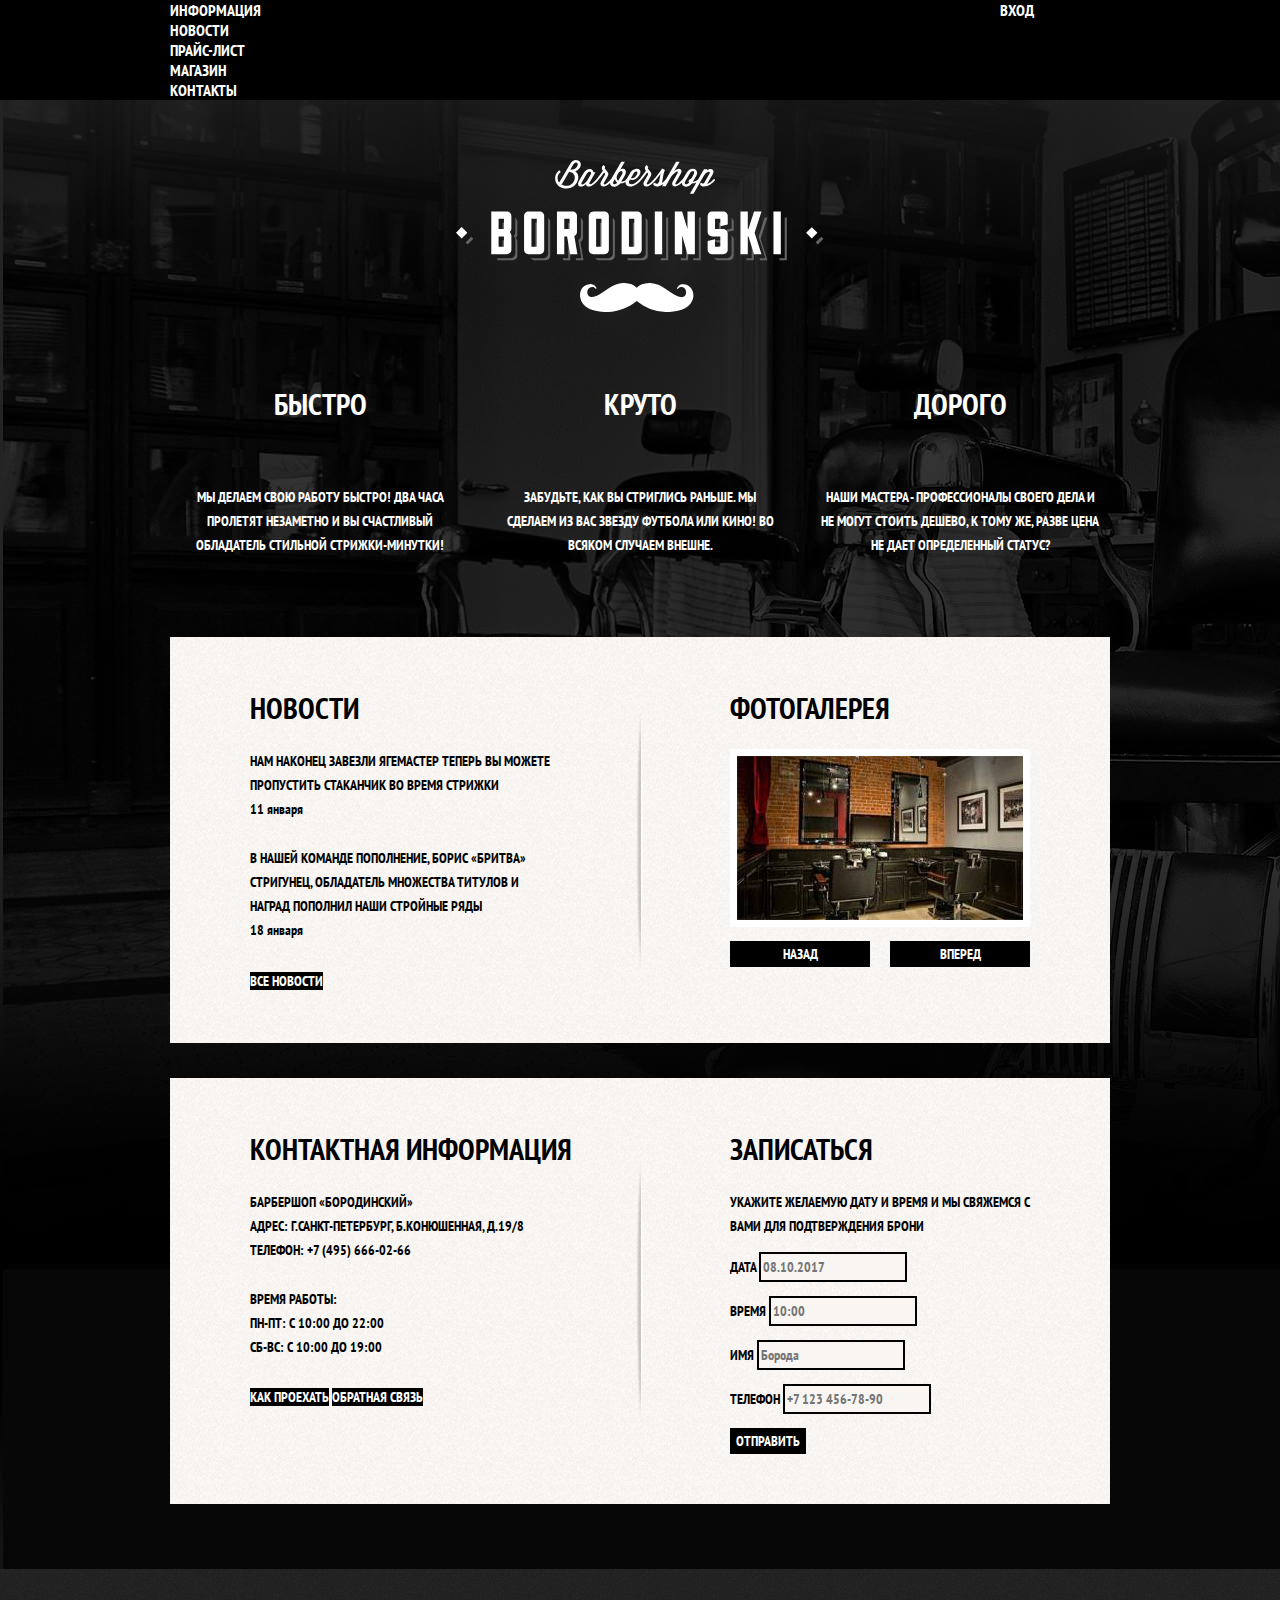
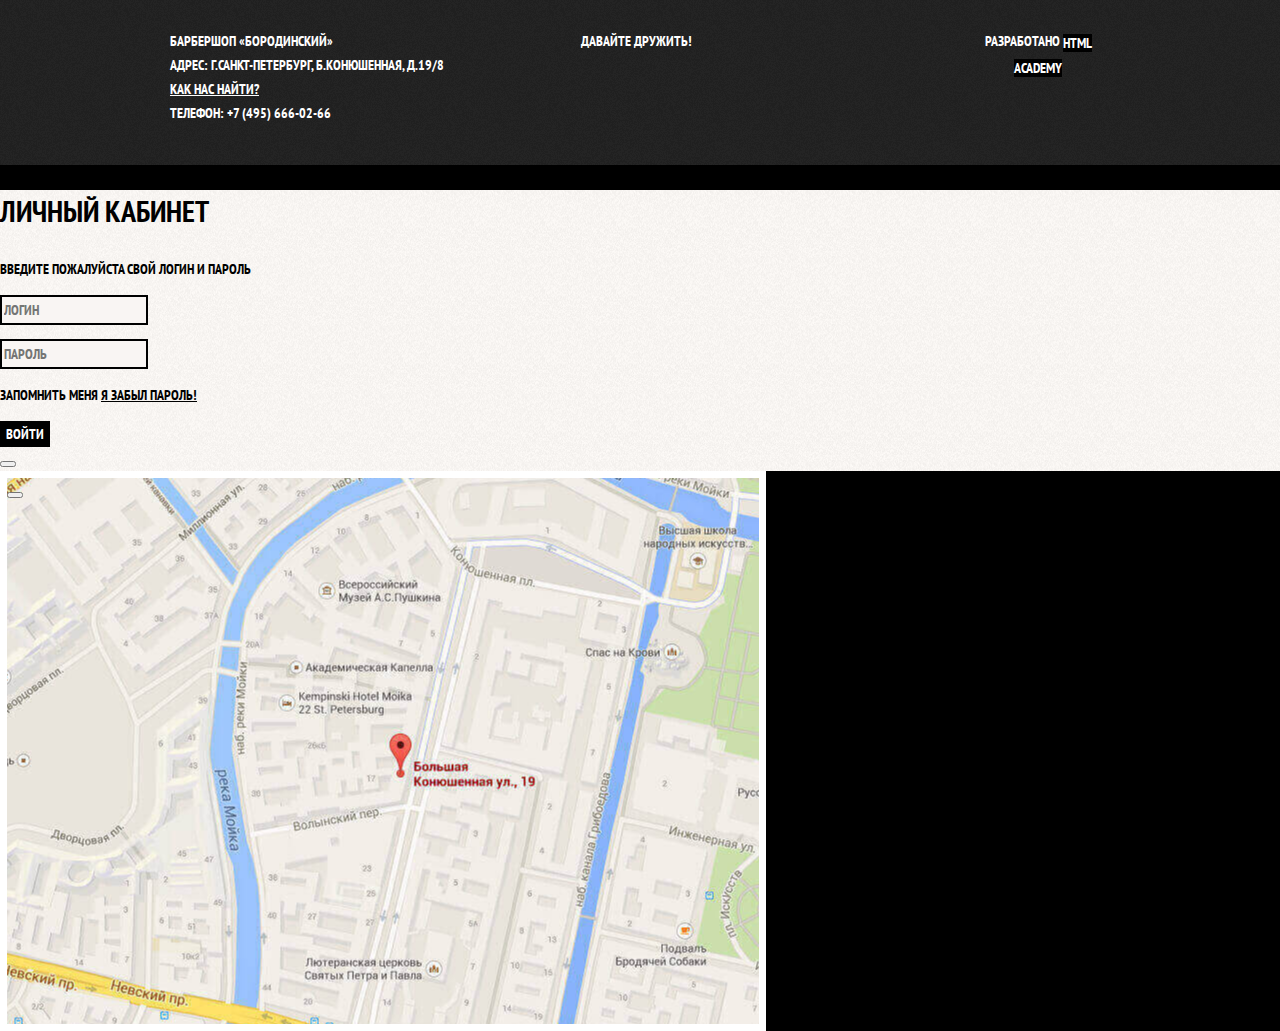
==== commit 644223f8: "corection for css grids" ====
--- a/index.html
+++ b/index.html
@@ -96,7 +96,7 @@
         <figure class="gallery-content">
           <a href="./img/salon-room.jpg"><img src="./img/salon-room.jpg" width="286" height="164" alt="интерьер"></a>
         </figure>
-        <p class="buttuns-galery">
+        <p class="gallery-buttons">
           <button class="button gallery-button-back" type="button">назад</button>
           <button class="button gallery-button-next" type="button">вперед</button>
         </p>
--- a/stylesheets/main.css
+++ b/stylesheets/main.css
@@ -349,6 +349,8 @@
 
 body {
   min-width: 960px;
+  margin: 0;
+  padding: 0;
   font: 700 14px/24px "PT Sans Narrow", Arial, sans-serif;
   text-transform: uppercase;
   color: #ffffff;
@@ -396,9 +398,9 @@
 }
 
 .footer-contacts {
-  width: 310px;
-  margin: 0;
-  margin-right: 90px;
+  width: 320px;
+  margin: 0;
+  margin-right: 80px;
 }
 
 .footer-contacts a {
@@ -410,7 +412,7 @@
 }
 
 .footer-copyright {
-  width: 140px;
+  width: 145px;
   margin: 0;
   text-align: center;
 }
@@ -445,21 +447,19 @@
 }
 .index-columns h2 {
   margin: 0;
-  margin-bottom: 25px;
+  margin-bottom: 20px;
   font-size: 30px;
   line-height: 42px;
 }
-
 .index-columns:first-of-type {
   margin-bottom: 35px;
 }
-
 .index-columns:last-of-type {
   margin-bottom: 65px;
 }
 
 .page-header {
-  margin-bottom: 80px;
+  margin-bottom: 70px;
   font-size: 16px;
   line-height: 20px;
 }
@@ -478,13 +478,12 @@
 
 .header-navigation-wrapper {
   order: 1;
-  padding-bottom: 60px;
+  margin-bottom: 60px;
   background-color: #000000;
 }
 
 .header-navigation-wrapper .container {
   display: flex;
-  justify-content: space-between;
 }
 
 .app-navigation,
@@ -505,6 +504,7 @@
 
 .app-navigation {
   width: 545px;
+  margin-right: 285px;
 }
 
 .user-navigation {
@@ -593,24 +593,31 @@
 
 .appointment-info {
   margin: 0;
-  margin-bottom: 15px;
+  margin-bottom: 10px;
+}
+
+.gallery {
+  width: 300px;
 }
 
 .gallery-content {
   height: 178px;
   margin: 0;
-  margin-bottom: 35px;
+  background-color: #d3d3d3;
   border: 7px solid #ffffff;
-  background-color: #d3d3d3;
-}
-
-.gallery {
-  width: 300px;
-}
-
-.buttuns-galery {
+}
+.gallery-content a {
+  display: block;
+  width: 286px;
+  height: 164px;
+}
+
+.gallery-buttons {
   display: flex;
   justify-content: space-between;
+}
+.gallery-buttons button {
+  width: 140px;
 }
 
 .modal-authentication {
@@ -652,7 +659,8 @@
 }
 
 .modal-map {
-  width: 783px;
+  width: 766px;
+  height: 560px;
   border: 7px solid #ffffff;
   background: #d3d3d3 url("../img/map.jpg") 50% 50% no-repeat;
 }
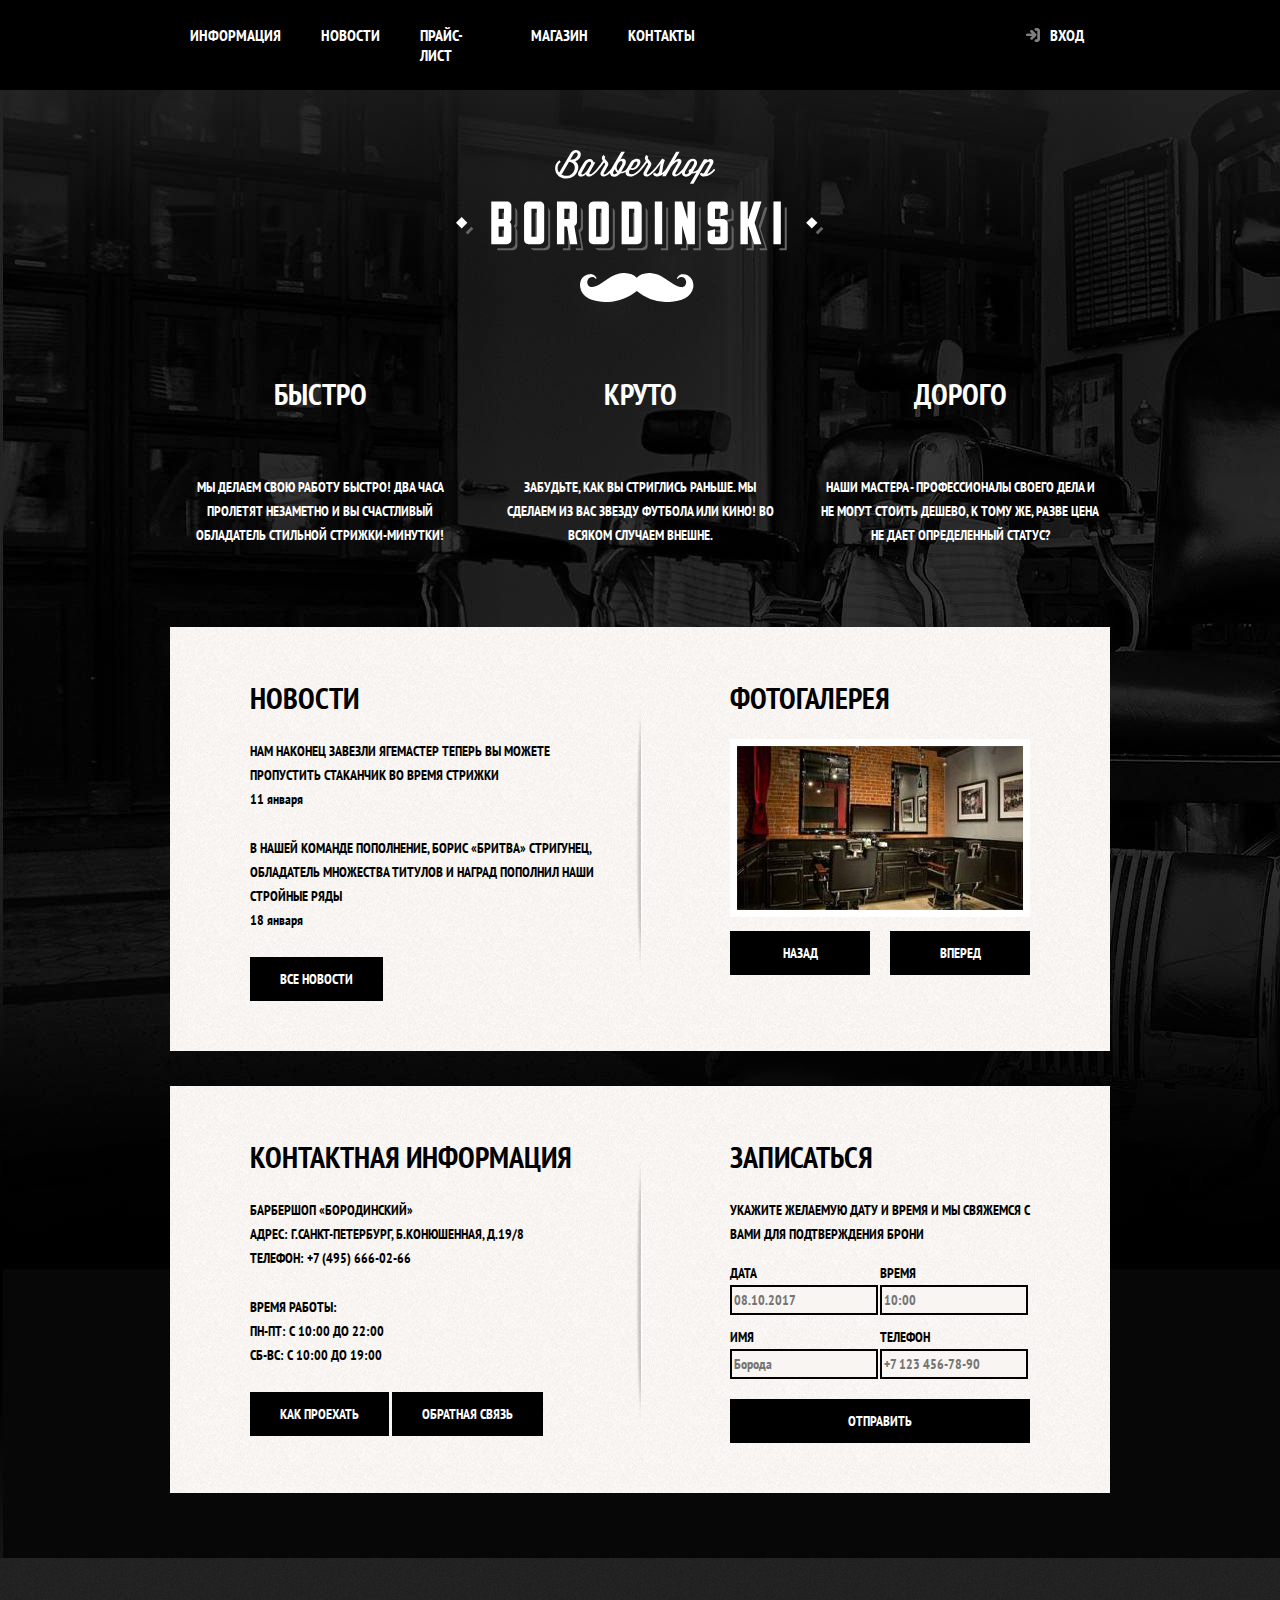
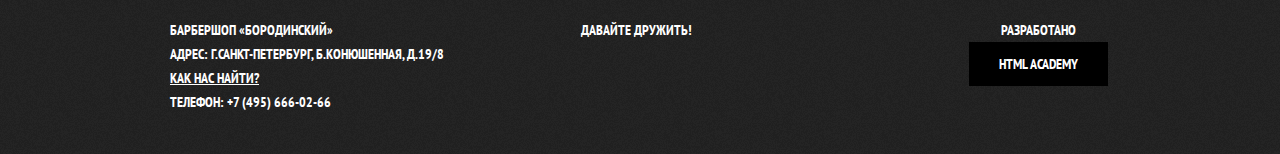
==== commit a6febc43: "css dicoretion all pages" ====
--- a/index.html
+++ b/index.html
@@ -1,173 +1,222 @@
 <!DOCTYPE html>
 <html lang="ru">
-
-<head>
-  <meta charset="utf-8" />
-  <title>Borodinsky</title>
-  <link href="https://fonts.googleapis.com/css?family=PT+Sans+Narrow:400,700&amp;subset=cyrillic" rel="stylesheet">
-  <link rel="stylesheet" href="stylesheets/main.css" />
-</head>
-
-<body>
-  <header class="page-header">
-    <nav class="header-navigation">
-      <a class="header-logo">
-        <img src="./img/index-logo.svg" width="368" height="153" alt="Логотип барбершопа «Бородинский»">
-      </a>
-
-      <div class="header-navigation-wrapper">
-        <div class="container">
-          <ul class="app-navigation">
-            <li><a href="#">информация</a></li>
-            <li><a href="#">новости</a></li>
-            <li><a href="price.html">прайс-лист</a></li>
-            <li><a href="catalog.html">магазин</a></li>
-            <li><a href="#">контакты</a></li>
-          </ul>
-
-          <ul class="user-navigation">
-            <li><a href="#">вход</a></li>
-          </ul>
+  <head>
+    <meta charset="utf-8" />
+    <title>Borodinsky</title>
+    <link
+      href="https://fonts.googleapis.com/css?family=PT+Sans+Narrow:400,700&amp;subset=cyrillic"
+      rel="stylesheet"
+    />
+    <link rel="stylesheet" href="stylesheets/main.css" />
+  </head>
+
+  <body>
+    <header class="page-header">
+      <nav class="header-navigation">
+        <a class="header-logo">
+          <img
+            src="./img/index-logo.svg"
+            width="368"
+            height="153"
+            alt="Логотип барбершопа «Бородинский»"
+          />
+        </a>
+
+        <div class="header-navigation-wrapper">
+          <div class="container">
+            <ul class="app-navigation">
+              <li><a href="#">информация</a></li>
+              <li><a href="#">новости</a></li>
+              <li><a href="price.html">прайс-лист</a></li>
+              <li><a href="catalog.html">магазин</a></li>
+              <li><a href="#">контакты</a></li>
+            </ul>
+
+            <ul class="user-navigation">
+              <li><a href="#">вход</a></li>
+            </ul>
+          </div>
         </div>
-      </div>
-    </nav>
-  </header>
-
-  <main class="container">
-    <h1 class="visually-hidden">магазин "Barbershop"</h1>
-
-    <section class="advantages">
-      <h2 class="visually-hidden">Наши преимущества</h2>
-
-      <ul class="advantages-list">
-        <li class="advantage-item">
-          <h3>быстро</h3>
-          <p>
-            мы делаем свою работу быстро!
-            два часа пролетят незаметно и вы счастливый
-            обладатель стильной стрижки-минутки!
-          </p>
-        </li>
-        <li class="advantage-item">
-          <h3>круто</h3>
-          <p>
-            забудьте, как вы стриглись раньше.
-            мы сделаем из вас звезду футбола или кино!
-            во всяком случаем внешне.
-          </p>
-        </li>
-        <li class="advantage-item">
-          <h3>дорого</h3>
-          <p>
-            наши мастера - профессионалы своего дела и
-            не могут стоить дешево, к тому же, разве цена
-            не дает определенный статус?
-          </p>
-        </li>
-      </ul>
-    </section>
-
-    <div class="index-columns">
-      <section class="news">
-        <h2>новости</h2>
-
-        <ul class="news-list">
-          <li class="news-item">
+      </nav>
+    </header>
+
+    <main class="container">
+      <h1 class="visually-hidden">магазин "Barbershop"</h1>
+
+      <section class="advantages">
+        <h2 class="visually-hidden">Наши преимущества</h2>
+
+        <ul class="advantages-list">
+          <li class="advantage-item">
+            <h3>быстро</h3>
             <p>
-              нам наконец завезли ягемастер теперь вы можете
-              пропустить стаканчик во время стрижки
-            </p>
-            <time datetime="2008-02-14 20:00">11 января</time>
+              мы делаем свою работу быстро! два часа пролетят незаметно и вы
+              счастливый обладатель стильной стрижки-минутки!
+            </p>
           </li>
-          <li class="news-item">
+          <li class="advantage-item">
+            <h3>круто</h3>
             <p>
-              в нашей команде пополнение, Борис «Бритва» Стригунец,
-              обладатель множества титулов и наград пополнил наши
-              стройные ряды
-            </p>
-            <time datetime="2008-02-14 20:00">18 января</time>
+              забудьте, как вы стриглись раньше. мы сделаем из вас звезду
+              футбола или кино! во всяком случаем внешне.
+            </p>
+          </li>
+          <li class="advantage-item">
+            <h3>дорого</h3>
+            <p>
+              наши мастера - профессионалы своего дела и не могут стоить дешево,
+              к тому же, разве цена не дает определенный статус?
+            </p>
           </li>
         </ul>
-        <a class="button" href="#">все новости</a>
       </section>
 
-      <section class="gallery">
-        <h2>фотогалерея</h2>
-        <figure class="gallery-content">
-          <a href="./img/salon-room.jpg"><img src="./img/salon-room.jpg" width="286" height="164" alt="интерьер"></a>
-        </figure>
-        <p class="gallery-buttons">
-          <button class="button gallery-button-back" type="button">назад</button>
-          <button class="button gallery-button-next" type="button">вперед</button>
-        </p>
-      </section>
-    </div>
-
-    <div class="index-columns">
-      <section class="contacts">
-        <h2>контактная информация</h2>
-        <p class="contacts-info">
-          барбершоп «бородинский»<br>
-          адрес: г.санкт-петербург, б.конюшенная, д.19/8<br>
-          телефон: +7 (495) 666-02-66
-        </p>
-
-        <p class="working-hours">
-          время работы:<br>
-          пн-пт: с 10:00 до 22:00<br>
-          сб-вс: с 10:00 до 19:00
-        </p>
-
-        <a href="#" class="button">как проехать</a>
-        <a href="#" class="button">обратная связь</a>
-      </section>
-
-      <section class="appointment">
-        <h2>записаться</h2>
-
-        <p class="appointment-info">
-          укажите желаемую дату и время и мы свяжемся
-          с вами для подтверждения брони
-        </p>
-
-        <form class="appointment-form" action="https://echo.htmlacademy.ru" method="post">
-          <p class="appointment-item">
-            <label for="date-field">дата</label>
-            <input type="text" name="date" id="date-field" placeholder="08.10.2017">
-          </p>
-          <p class="appointment-item">
-            <label for="time-field">время</label>
-            <input type="text" name="time" id="time-field" placeholder="10:00">
-          </p>
-          <p class="appointment-item">
-            <label for="name-field">имя</label>
-            <input type="text" name="name" id="name-field" placeholder="Борода">
-          </p>
-          <p class="appointment-item">
-            <label for="phone-field">телефон</label>
-            <input type="tel" name="phone" id="phone-field" placeholder="+7 123 456-78-90">
-          </p>
-          <button class="button" type="submit">Отправить</button>
-        </form>
-      </section>
-    </div>
-  </main>
-
-  <footer class="page-footer">
-    <div class="container">
-      <p class="footer-contacts">
-          барбершоп «бородинский»<br>
-          адрес: г.санкт-петербург, б.конюшенная, д.19/8<br>
-          <a href="#">Как нас найти?</a><br>
+      <div class="index-columns">
+        <section class="news">
+          <h2>новости</h2>
+
+          <ul class="news-list">
+            <li class="news-item">
+              <p>
+                нам наконец завезли ягемастер теперь вы можете пропустить
+                стаканчик во время стрижки
+              </p>
+              <time datetime="2008-02-14 20:00">11 января</time>
+            </li>
+            <li class="news-item">
+              <p>
+                в нашей команде пополнение, Борис «Бритва» Стригунец, обладатель
+                множества титулов и наград пополнил наши стройные ряды
+              </p>
+              <time datetime="2008-02-14 20:00">18 января</time>
+            </li>
+          </ul>
+          <a class="button" href="#">все новости</a>
+        </section>
+
+        <section class="gallery">
+          <h2>фотогалерея</h2>
+          <figure class="gallery-content">
+            <a href="./img/salon-room.jpg"
+              ><img
+                src="./img/salon-room.jpg"
+                width="286"
+                height="164"
+                alt="интерьер"
+            /></a>
+          </figure>
+          <p class="gallery-buttons">
+            <button class="button gallery-button-back" type="button">
+              назад
+            </button>
+            <button class="button gallery-button-next" type="button">
+              вперед
+            </button>
+          </p>
+        </section>
+      </div>
+
+      <div class="index-columns">
+        <section class="contacts">
+          <h2>контактная информация</h2>
+          <p class="contacts-info">
+            барбершоп «бородинский»<br />
+            адрес: г.санкт-петербург, б.конюшенная, д.19/8<br />
+            телефон: +7 (495) 666-02-66
+          </p>
+
+          <p class="working-hours">
+            время работы:<br />
+            пн-пт: с 10:00 до 22:00<br />
+            сб-вс: с 10:00 до 19:00
+          </p>
+
+          <a href="#" class="button">как проехать</a>
+          <a href="#" class="button">обратная связь</a>
+        </section>
+
+        <section class="appointment">
+          <h2>записаться</h2>
+
+          <p class="appointment-info">
+            укажите желаемую дату и время и мы свяжемся с вами для подтверждения
+            брони
+          </p>
+
+          <form
+            class="appointment-form"
+            action="https://echo.htmlacademy.ru"
+            method="post"
+          >
+            <p class="appointment-item">
+              <label for="date-field">дата</label>
+              <input
+                type="text"
+                name="date"
+                id="date-field"
+                placeholder="08.10.2017"
+              />
+            </p>
+            <p class="appointment-item">
+              <label for="time-field">время</label>
+              <input
+                type="text"
+                name="time"
+                id="time-field"
+                placeholder="10:00"
+              />
+            </p>
+            <p class="appointment-item">
+              <label for="name-field">имя</label>
+              <input
+                type="text"
+                name="name"
+                id="name-field"
+                placeholder="Борода"
+              />
+            </p>
+            <p class="appointment-item">
+              <label for="phone-field">телефон</label>
+              <input
+                type="tel"
+                name="phone"
+                id="phone-field"
+                placeholder="+7 123 456-78-90"
+              />
+            </p>
+            <button class="button" type="submit">Отправить</button>
+          </form>
+        </section>
+      </div>
+    </main>
+
+    <footer class="page-footer">
+      <div class="container">
+        <p class="footer-contacts">
+          барбершоп «бородинский»<br />
+          адрес: г.санкт-петербург, б.конюшенная, д.19/8<br />
+          <a href="#">Как нас найти?</a><br />
           телефон: +7 (495) 666-02-66
         </p>
 
         <div class="footer-social">
           <b>давайте дружить!</b>
           <ul class="social-list">
-            <li><a href="#" class="social-button"><span class="visually-hidden">вконтакте</span></a></li>
-            <li><a href="#" class="social-button"><span class="visually-hidden">фейсбук</span></a></li>
-            <li><a href="#" class="social-button"><span class="visually-hidden">инстаграм</span></a></li>
+            <li>
+              <a href="#" class="social-button"
+                ><span class="visually-hidden">вконтакте</span></a
+              >
+            </li>
+            <li>
+              <a href="#" class="social-button"
+                ><span class="visually-hidden">фейсбук</span></a
+              >
+            </li>
+            <li>
+              <a href="#" class="social-button"
+                ><span class="visually-hidden">инстаграм</span></a
+              >
+            </li>
           </ul>
         </div>
 
@@ -175,46 +224,64 @@
           <b>Разработано</b>
           <a class="button" href="https://htmlacademy.ru/">html academy</a>
         </p>
-    </div>
-  </footer>
-
-  <section class="modal modal-authentication">
-    <h2>Личный кабинет</h2>
-    <p class="login-info">
-      введите пожалуйста свой логин и пароль
-    </p>
-    <form class="login-form" action="https://echo.htmlacademy.ru" method="post">
-      <p>
-        <label class="visually-hidden" for="user-login">логин</label>
-        <input class="login-icon-user" type="text"
-               name="login" id="user-login" placeholder="логин">
+      </div>
+    </footer>
+
+    <section class="modal modal-authentication">
+      <h2>Личный кабинет</h2>
+      <p class="login-info">
+        введите пожалуйста свой логин и пароль
       </p>
-      <p>
-        <label class="visually-hidden" for="user-password">пароль</label>
-        <input class="login-icon-password" type="password"
-               name="password" id="user-password" placeholder="пароль">
-      </p>
-      <p class="login-password-info">
-        <label class="login-checkbox">
-          <input class="visually-hidden" type="checkbox" name="remember" checked>
-          запомнить меня
-        </label>
-        <a class="restore" href="#">я забыл пароль!</a>
-      </p>
-
-      <button class="button" type="submit">Войти</button>
-    </form>
-    <button class="modal-close" type="button">
-      <span class="visually-hidden">закрыть</span>
-    </button>
-  </section>
-
-  <section class="modal modal-map">
-    <h2 class="visually-hidden">Где нас найти</h2>
-    <button type="button" class="modal-close">
+      <form
+        class="login-form"
+        action="https://echo.htmlacademy.ru"
+        method="post"
+      >
+        <p>
+          <label class="visually-hidden" for="user-login">логин</label>
+          <input
+            class="login-icon-user"
+            type="text"
+            name="login"
+            id="user-login"
+            placeholder="логин"
+          />
+        </p>
+        <p>
+          <label class="visually-hidden" for="user-password">пароль</label>
+          <input
+            class="login-icon-password"
+            type="password"
+            name="password"
+            id="user-password"
+            placeholder="пароль"
+          />
+        </p>
+        <p class="login-password-info">
+          <label class="login-checkbox">
+            <input
+              class="visually-hidden"
+              type="checkbox"
+              name="remember"
+              checked
+            />
+            запомнить меня
+          </label>
+          <a class="restore" href="#">я забыл пароль!</a>
+        </p>
+
+        <button class="button" type="submit">Войти</button>
+      </form>
+      <button class="modal-close" type="button">
         <span class="visually-hidden">закрыть</span>
-    </button>
-  </section>
-</body>
-
+      </button>
+    </section>
+
+    <section class="modal modal-map">
+      <h2 class="visually-hidden">Где нас найти</h2>
+      <button type="button" class="modal-close">
+        <span class="visually-hidden">закрыть</span>
+      </button>
+    </section>
+  </body>
 </html>
--- a/stylesheets/main.css
+++ b/stylesheets/main.css
@@ -458,6 +458,30 @@
   margin-bottom: 65px;
 }
 
+.catalog-columns {
+  display: flex;
+  justify-content: space-between;
+  margin-bottom: 45px;
+}
+
+.product-columns {
+  display: flex;
+  justify-content: space-between;
+  margin-bottom: 45px;
+}
+
+.price-columns {
+  display: flex;
+  flex-wrap: wrap;
+  justify-content: space-between;
+  margin-bottom: 80px;
+}
+.price-columns h2 {
+  margin: 0;
+  font-size: 24px;
+  line-height: 30px;
+}
+
 .page-header {
   margin-bottom: 70px;
   font-size: 16px;
@@ -495,6 +519,8 @@
 .app-navigation a,
 .user-navigation a {
   color: #ffffff;
+  display: block;
+  padding: 25px 20px;
 }
 .app-navigation a:hover, .app-navigation a:focus,
 .user-navigation a:hover,
@@ -503,12 +529,35 @@
 }
 
 .app-navigation {
+  display: flex;
   width: 545px;
-  margin-right: 285px;
 }
 
 .user-navigation {
+  display: flex;
   width: 110px;
+  margin-left: auto;
+}
+.user-navigation a {
+  padding-left: 50px;
+  position: relative;
+}
+
+.user-navigation a::before {
+  content: "";
+  position: absolute;
+  top: 27px;
+  left: 25px;
+  width: 16px;
+  height: 16px;
+  background: url("../img/login.svg") no-repeat 0 0;
+  opacity: 0.5;
+}
+
+.user-navigation a:hover::before,
+.user-navigation a:focus::before,
+.user-navigation a:active::before {
+  opacity: 1;
 }
 
 .advantages {
@@ -541,6 +590,8 @@
 }
 
 .button {
+  display: inline-block;
+  padding: 10px 30px;
   font: inherit;
   color: #ffffff;
   text-align: center;
@@ -558,7 +609,7 @@
 }
 
 .news {
-  width: 300px;
+  width: 355px;
 }
 
 .news-list {
@@ -593,7 +644,24 @@
 
 .appointment-info {
   margin: 0;
+  margin-bottom: 15px;
+}
+
+.appointment-form {
+  display: flex;
+  flex-wrap: wrap;
+}
+
+.appointment-item {
+  width: 150px;
+  margin: 0;
   margin-bottom: 10px;
+}
+
+.appointment .button {
+  display: block;
+  width: 100%;
+  margin-top: 10px;
 }
 
 .gallery {
@@ -659,10 +727,14 @@
 }
 
 .modal-map {
-  width: 766px;
-  height: 560px;
+  width: 780px;
+  height: 574px;
   border: 7px solid #ffffff;
   background: #d3d3d3 url("../img/map.jpg") 50% 50% no-repeat;
+}
+
+.modal {
+  display: none;
 }
 
 .page-title {
@@ -672,6 +744,11 @@
 }
 
 .breadcrumbs {
+  display: flex;
+  flex-wrap: wrap;
+  margin: 0;
+  margin-bottom: 55px;
+  padding: 0;
   list-style: none;
 }
 
@@ -686,22 +763,89 @@
   color: rgba(0, 0, 0, 0.5);
 }
 
+.breadcrumbs li:not(:last-child) {
+  padding-right: 40px;
+  position: relative;
+}
+.breadcrumbs li:not(:last-child)::after {
+  content: "";
+  position: absolute;
+  width: 10px;
+  height: 10px;
+  right: 15px;
+  top: 50%;
+  background-color: #000000;
+  transform: translateY(-50%) rotate(45deg);
+}
+
+.filters {
+  width: 175px;
+}
+
 fieldset {
+  margin: 0;
+  margin-bottom: 50px;
+  padding: 0;
   border: 0;
 }
 
 legend {
+  margin-bottom: 30px;
   font-size: 24px;
   line-height: 30px;
 }
 
 .filters ul {
+  margin: 0;
+  padding: 0;
   list-style: none;
 }
 
-.filter-option label {
+.filter-option:not(:last-child) {
+  margin-bottom: 15px;
+}
+
+.producers-list .filter-option label {
+  display: block;
   line-height: 18px;
   cursor: pointer;
+  padding-left: 40px;
+  padding-top: 2px;
+  position: relative;
+}
+.producers-list .filter-option label::before {
+  content: "";
+  position: absolute;
+  left: 0;
+  top: 0;
+  width: 20px;
+  height: 20px;
+  border: 2px solid black;
+}
+
+.product-groups .filter-option label {
+  display: block;
+  line-height: 18px;
+  cursor: pointer;
+  padding-left: 40px;
+  padding-top: 2px;
+  position: relative;
+}
+.product-groups .filter-option label::before {
+  content: "";
+  position: absolute;
+  left: 0;
+  top: 0;
+  width: 20px;
+  height: 20px;
+  border: 2px solid black;
+  border-radius: 15px;
+  background-color: transparent;
+  box-shadow: inset 0 0 0 4px #f9f5f3;
+}
+
+.filter-input-radio:checked + label::before {
+  background-color: black;
 }
 
 .filter-input:hover + label,
@@ -714,15 +858,49 @@
   color: rgba(0, 0, 0, 0.5);
 }
 
+.filter-input-checkbox:checked + label::before {
+  background: url("../img/cross.svg") 50% 50% no-repeat;
+}
+
+.filter-input-checkbox:disabled + label::before {
+  opacity: 0.5;
+}
+
+.catalog {
+  width: 700px;
+  margin-bottom: 45px;
+}
+
 .catalog-list {
+  display: flex;
+  align-items: flex-start;
+  flex-wrap: wrap;
   list-style: none;
+  padding: 0px;
+  margin: 0;
+  margin-bottom: 40px;
 }
 
 .catalog-item {
+  width: 220px;
+  margin: 0;
+  margin-bottom: 20px;
   background-color: #ffffff;
+  box-shadow: 0 0 15px rgba(0, 1, 1, 0.2);
 }
 .catalog-item h3 {
   color: #000000;
+}
+.catalog-item:hover {
+  box-shadow: 2.5px 4.33px 25px rgba(0, 1, 1, 0.3);
+}
+
+.catalog-item h3 {
+  margin: 0;
+}
+
+.catalog-item:not(:nth-child(3n+3)) {
+  margin-right: 20px;
 }
 
 .product-category {
@@ -732,10 +910,49 @@
 .catalog-item-price span {
   background-color: #e5e5e5;
   text-align: center;
+  width: 110px;
+  padding-top: 5px;
+}
+
+.catalog-item-price {
+  margin: 0;
+  margin-left: 15px;
+  display: flex;
+  margin-bottom: 20px;
+}
+.catalog-item-price a {
+  line-height: 18px;
+  padding: 0;
+  padding: 10px 15px;
+}
+
+.catalog-item a {
+  display: flex;
+  flex-direction: column;
+}
+.catalog-item a h3 {
+  display: flex;
+  flex-direction: column;
+  order: 1;
+  margin: 0;
+  margin: 15px;
+}
+.catalog-item a .catalog-item-image {
+  margin: 0;
 }
 
 .pagination-list {
+  display: flex;
   list-style: none;
+  margin: 0;
+  padding: 0;
+}
+.pagination-list li {
+  margin: 0;
+  margin-right: 5px;
+}
+.pagination-list a {
+  padding: 15px 20px;
 }
 
 .pagination-link {
@@ -752,69 +969,221 @@
   background-color: #ffffff;
 }
 
-.kit-list {
-  list-style: none;
-}
-
-.product-article {
-  color: #aeaeae;
-}
-
-.product-price span {
-  text-align: right;
-  background-color: #e5e5e5;
-}
-
+.product-info {
+  padding-top: 20px;
+  width: 390px;
+}
 .product-info h3 {
+  margin: 0;
+  margin-bottom: 30px;
   font-size: 24px;
   line-height: 30px;
 }
 
+.kit-list {
+  margin: 0;
+  padding: 0;
+  list-style: none;
+}
+.kit-list li {
+  margin-left: 20px;
+  position: relative;
+}
+
+.kit-list li::before {
+  content: "";
+  position: absolute;
+  width: 7px;
+  height: 7px;
+  left: -20px;
+  top: 10px;
+  background-color: #000000;
+  transform: translateY(-50%) rotate(45deg);
+}
+
+.product-article {
+  text-align: right;
+  color: #aeaeae;
+}
+
+.product-description {
+  margin: 0;
+  margin-bottom: 30px;
+  display: flex;
+  justify-content: space-between;
+}
+
+.product-text {
+  margin: 0;
+  margin-bottom: 40px;
+}
+
+.product-price {
+  display: flex;
+  margin: 0;
+  margin-bottom: 65px;
+}
+.product-price span {
+  width: 110px;
+  padding-top: 10px;
+  text-align: center;
+  background-color: #e5e5e5;
+}
+
+.product-photos {
+  width: 460px;
+}
+
 .product-photo-preview {
+  display: flex;
+  justify-content: space-between;
+  margin: 0;
+  padding: 0;
   list-style: none;
 }
+.product-photo-preview li {
+  width: 140px;
+  height: 149px;
+  box-shadow: 0 0 15px rgba(0, 1, 1, 0.2);
+}
+
+.product-photo-full {
+  width: 460px;
+  height: 498px;
+  margin: 0;
+  margin-bottom: 15px;
+  box-shadow: 0 0 15px rgba(0, 1, 1, 0.2);
+}
+
+.index-columns .contacts {
+  width: 325px;
+}
+
+.contacts p {
+  margin: 0;
+  margin-bottom: 25px;
+}
+
+.about-us {
+  width: 860px;
+}
+.about-us h2 {
+  margin-bottom: 30px;
+}
+.about-us p {
+  margin: 0;
+  width: 385px;
+}
+
+.about-us-description {
+  display: flex;
+  justify-content: space-between;
+}
+
+.hair-products {
+  width: 240px;
+  margin-bottom: 65px;
+}
+.hair-products h2 {
+  margin-bottom: 30px;
+}
+
+.hair-products-list {
+  margin: 0;
+  padding: 0;
+  list-style: none;
+}
+.hair-products-list li {
+  margin-left: 20px;
+  position: relative;
+}
+.hair-products-list li:not(:last-child) {
+  margin-bottom: 15px;
+}
+
+.hair-products-list li::before {
+  content: "";
+  position: absolute;
+  width: 7px;
+  height: 7px;
+  left: -20px;
+  top: 10px;
+  background-color: #000000;
+  transform: translateY(-50%) rotate(45deg);
+}
+
+.price-services {
+  width: 465px;
+}
+.price-services h2 {
+  margin-bottom: 35px;
+}
+
+.price-services table {
+  border-collapse: collapse;
+}
+
+.price-services td {
+  border: 2px solid #000000;
+  padding: 10px 15px;
+}
+
+.price-services td:nth-child(2) {
+  text-align: center;
+}
+
+.price-services table {
+  width: 100%;
+}
+
+.price-services td {
+  width: 50%;
+}
 
 .promo-title {
+  display: flex;
+  align-items: center;
+  margin: 0;
+  margin-bottom: 60px;
   font-size: 48px;
   line-height: 48px;
-  text-align: center;
-}
-
-.hair-products h2,
-.about-us h2,
-.price-services h2 {
-  font-size: 24px;
-  line-height: 30px;
-}
-
-.hair-products-list {
-  list-style: none;
-}
-
-.price-services table {
-  border-collapse: collapse;
-}
-
-.price-services td {
-  border: 1px solid #000000;
-}
-
-.price-services td:nth-child(2) {
-  text-align: center;
-}
-
-.index-columns .contacts {
-  width: 325px;
-}
-
-.contacts p {
-  margin: 0;
-  margin-bottom: 25px;
+}
+
+.promo-title::before,
+.promo-title::after {
+  content: "";
+  width: 50px;
+  height: 2px;
+  flex-grow: 1;
+  background: #000000;
+}
+
+.promo-title::before {
+  margin-right: 25px;
+}
+
+.promo-title::after {
+  margin-left: 25px;
 }
 
 .inner-page {
   color: #000000;
   background: #fcf9f6 url("../img/content-background.png") 0 0 repeat;
 }
+.inner-page .page-header {
+  margin-bottom: 50px;
+  background-color: #000000;
+}
+.inner-page .header-navigation {
+  display: flex;
+  flex-direction: row;
+}
+.inner-page .header-logo {
+  margin-top: 20px;
+  order: 0;
+  align-self: auto;
+  width: 111px;
+  height: 24px;
+}
 
 /*# sourceMappingURL=main.css.map */
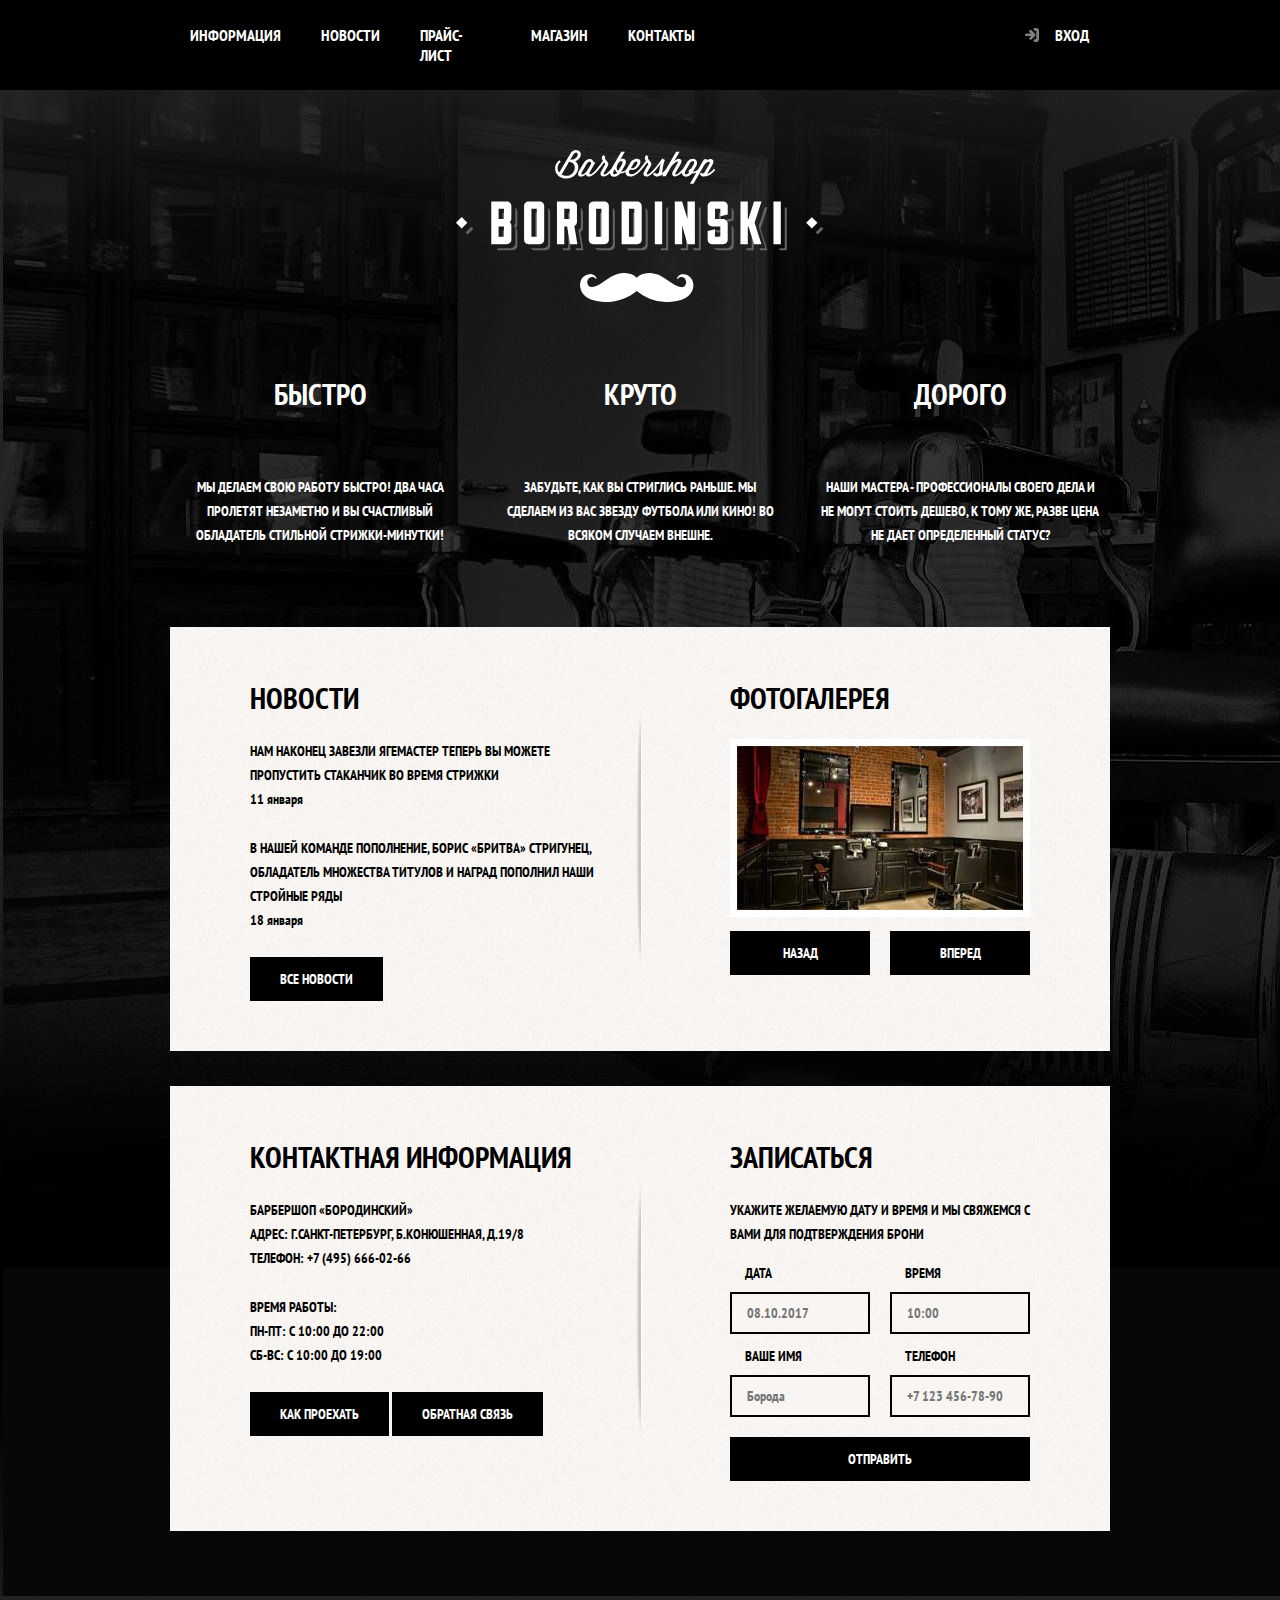
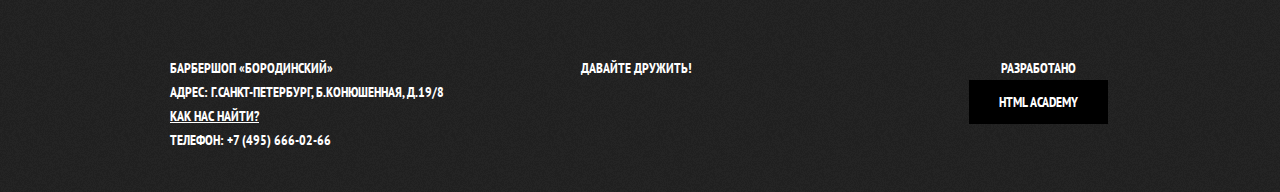
==== commit c66b9f2d: "lesson-5 fix_for_error" ====
--- a/index.html
+++ b/index.html
@@ -33,7 +33,7 @@
             </ul>
 
             <ul class="user-navigation">
-              <li><a href="#">вход</a></li>
+              <li><a href="#" class="login-link">вход</a></li>
             </ul>
           </div>
         </div>
@@ -148,42 +148,46 @@
             action="https://echo.htmlacademy.ru"
             method="post"
           >
-            <p class="appointment-item">
-              <label for="date-field">дата</label>
-              <input
-                type="text"
-                name="date"
-                id="date-field"
-                placeholder="08.10.2017"
-              />
-            </p>
-            <p class="appointment-item">
-              <label for="time-field">время</label>
-              <input
-                type="text"
-                name="time"
-                id="time-field"
-                placeholder="10:00"
-              />
-            </p>
-            <p class="appointment-item">
-              <label for="name-field">имя</label>
-              <input
-                type="text"
-                name="name"
-                id="name-field"
-                placeholder="Борода"
-              />
-            </p>
-            <p class="appointment-item">
-              <label for="phone-field">телефон</label>
-              <input
-                type="tel"
-                name="phone"
-                id="phone-field"
-                placeholder="+7 123 456-78-90"
-              />
-            </p>
+            <div class="apponiment-form-item">
+              <p class="appointment-item">
+                <label for="date-field">дата</label>
+                <input
+                  type="text"
+                  name="date"
+                  id="date-field"
+                  placeholder="08.10.2017"
+                />
+              </p>
+              <p class="appointment-item">
+                <label for="time-field">время</label>
+                <input
+                  type="text"
+                  name="time"
+                  id="time-field"
+                  placeholder="10:00"
+                />
+              </p>
+            </div>
+            <div class="apponiment-form-item">
+              <p class="appointment-item">
+                <label for="name-field">ваше имя</label>
+                <input
+                  type="text"
+                  name="name"
+                  id="name-field"
+                  placeholder="Борода"
+                />
+              </p>
+              <p class="appointment-item">
+                <label for="phone-field">телефон</label>
+                <input
+                  type="tel"
+                  name="phone"
+                  id="phone-field"
+                  placeholder="+7 123 456-78-90"
+                />
+              </p>
+            </div>
             <button class="button" type="submit">Отправить</button>
           </form>
         </section>
--- a/stylesheets/main.css
+++ b/stylesheets/main.css
@@ -538,25 +538,21 @@
   width: 110px;
   margin-left: auto;
 }
-.user-navigation a {
-  padding-left: 50px;
+.user-navigation .login-link {
+  padding-left: 55px;
   position: relative;
 }
-
-.user-navigation a::before {
+.user-navigation .login-link::before {
   content: "";
   position: absolute;
   top: 27px;
-  left: 25px;
-  width: 16px;
-  height: 16px;
+  left: 24px;
+  width: 20px;
+  height: 20px;
   background: url("../img/login.svg") no-repeat 0 0;
   opacity: 0.5;
 }
-
-.user-navigation a:hover::before,
-.user-navigation a:focus::before,
-.user-navigation a:active::before {
+.user-navigation .login-link:hover::before, .user-navigation .login-link:focus::before, .user-navigation .login-link:active::before {
   opacity: 1;
 }
 
@@ -630,6 +626,8 @@
 }
 
 .appointment-item input {
+  width: 140px;
+  padding: 7px 15px;
   font: inherit;
   background-color: #f9f5f3;
   border: 2px solid #000000;
@@ -638,7 +636,7 @@
   border-color: #653d15;
 }
 
-.index-columns .appointment {
+.appointment {
   width: 300px;
 }
 
@@ -647,21 +645,28 @@
   margin-bottom: 15px;
 }
 
+.apponiment-form-item {
+  display: flex;
+  justify-content: space-between;
+}
+.apponiment-form-item:last-of-type {
+  margin-bottom: 10px;
+}
+
 .appointment-form {
   display: flex;
-  flex-wrap: wrap;
-}
-
-.appointment-item {
-  width: 150px;
+  flex-direction: column;
+}
+
+.apponiment-form-item .appointment-item {
+  width: 140px;
   margin: 0;
   margin-bottom: 10px;
 }
-
-.appointment .button {
+.apponiment-form-item .appointment-item label {
   display: block;
-  width: 100%;
-  margin-top: 10px;
+  margin-left: 15px;
+  margin-bottom: 7px;
 }
 
 .gallery {
@@ -741,6 +746,7 @@
   font-size: 30px;
   line-height: 42px;
   color: #000000;
+  margin-bottom: 15px;
 }
 
 .breadcrumbs {
@@ -763,17 +769,17 @@
   color: rgba(0, 0, 0, 0.5);
 }
 
-.breadcrumbs li:not(:last-child) {
-  padding-right: 40px;
+.breadcrumbs li:not(.breadcrumbs-current) {
+  padding-right: 45px;
   position: relative;
 }
-.breadcrumbs li:not(:last-child)::after {
+.breadcrumbs li:not(.breadcrumbs-current)::after {
   content: "";
   position: absolute;
-  width: 10px;
-  height: 10px;
-  right: 15px;
+  right: 18.5px;
   top: 50%;
+  width: 8px;
+  height: 8px;
   background-color: #000000;
   transform: translateY(-50%) rotate(45deg);
 }
@@ -805,15 +811,17 @@
   margin-bottom: 15px;
 }
 
-.producers-list .filter-option label {
+.filter-input-checkbox + label,
+.filter-input-radio + label {
   display: block;
   line-height: 18px;
   cursor: pointer;
-  padding-left: 40px;
+  padding-left: 43px;
   padding-top: 2px;
   position: relative;
 }
-.producers-list .filter-option label::before {
+.filter-input-checkbox + label::before,
+.filter-input-radio + label::before {
   content: "";
   position: absolute;
   left: 0;
@@ -821,31 +829,17 @@
   width: 20px;
   height: 20px;
   border: 2px solid black;
-}
-
-.product-groups .filter-option label {
-  display: block;
-  line-height: 18px;
-  cursor: pointer;
-  padding-left: 40px;
-  padding-top: 2px;
-  position: relative;
-}
-.product-groups .filter-option label::before {
-  content: "";
-  position: absolute;
-  left: 0;
-  top: 0;
-  width: 20px;
-  height: 20px;
-  border: 2px solid black;
-  border-radius: 15px;
   background-color: transparent;
+}
+
+.filter-input-radio + label::before {
+  border-radius: 50%;
   box-shadow: inset 0 0 0 4px #f9f5f3;
 }
 
 .filter-input-radio:checked + label::before {
   background-color: black;
+  box-shadow: inset 0 0 0 4px #f9f5f3;
 }
 
 .filter-input:hover + label,
@@ -863,6 +857,7 @@
 }
 
 .filter-input-checkbox:disabled + label::before {
+  cursor: not-allowed;
   opacity: 0.5;
 }
 
@@ -872,33 +867,28 @@
 }
 
 .catalog-list {
-  display: flex;
-  align-items: flex-start;
-  flex-wrap: wrap;
+  display: grid;
+  grid-template-columns: repeat(3, 220px);
+  grid-gap: 20px;
   list-style: none;
   padding: 0px;
   margin: 0;
-  margin-bottom: 40px;
+  margin-bottom: 60px;
 }
 
 .catalog-item {
   width: 220px;
   margin: 0;
-  margin-bottom: 20px;
   background-color: #ffffff;
   box-shadow: 0 0 15px rgba(0, 1, 1, 0.2);
 }
 .catalog-item h3 {
   color: #000000;
+  margin: 0;
 }
 .catalog-item:hover {
   box-shadow: 2.5px 4.33px 25px rgba(0, 1, 1, 0.3);
 }
-
-.catalog-item h3 {
-  margin: 0;
-}
-
 .catalog-item:not(:nth-child(3n+3)) {
   margin-right: 20px;
 }
@@ -907,55 +897,62 @@
   text-transform: none;
 }
 
+.catalog-item-price {
+  display: flex;
+  margin: 0;
+  margin-left: 15px;
+  margin-bottom: 20px;
+  line-height: 18px;
+}
+.catalog-item-price a {
+  padding: 0;
+  padding: 10px 15px;
+}
 .catalog-item-price span {
   background-color: #e5e5e5;
   text-align: center;
   width: 110px;
-  padding-top: 5px;
-}
-
-.catalog-item-price {
-  margin: 0;
-  margin-left: 15px;
-  display: flex;
-  margin-bottom: 20px;
-}
-.catalog-item-price a {
-  line-height: 18px;
-  padding: 0;
-  padding: 10px 15px;
-}
-
-.catalog-item a {
+  padding-top: 10px;
+}
+
+.catalog-item a:first-child {
   display: flex;
   flex-direction: column;
-}
-.catalog-item a h3 {
+  margin-bottom: 10px;
+}
+.catalog-item a:first-child h3 {
   display: flex;
   flex-direction: column;
   order: 1;
-  margin: 0;
-  margin: 15px;
-}
-.catalog-item a .catalog-item-image {
-  margin: 0;
+  margin: 0px 15px;
+  font-size: 14px;
+  line-height: 18px;
+}
+.catalog-item a:first-child .catalog-item-image {
+  margin: 0;
+  width: 220px;
+  height: 165px;
+  background-color: #d3d3d3;
 }
 
 .pagination-list {
   display: flex;
+  flex-wrap: wrap;
   list-style: none;
   margin: 0;
   padding: 0;
 }
 .pagination-list li {
   margin: 0;
-  margin-right: 5px;
-}
-.pagination-list a {
+  margin-right: 10px;
+}
+.pagination-list li:last-child {
+  margin-right: 0;
+}
+
+.pagination-link {
+  display: block;
   padding: 15px 20px;
-}
-
-.pagination-link {
   line-height: 18px;
   color: #ffffff;
   background-color: #000000;
@@ -986,17 +983,17 @@
   list-style: none;
 }
 .kit-list li {
-  margin-left: 20px;
+  padding-left: 20px;
   position: relative;
 }
 
 .kit-list li::before {
   content: "";
   position: absolute;
-  width: 7px;
-  height: 7px;
-  left: -20px;
-  top: 10px;
+  width: 8px;
+  height: 8px;
+  left: 2px;
+  top: 50%;
   background-color: #000000;
   transform: translateY(-50%) rotate(45deg);
 }
@@ -1025,7 +1022,7 @@
 }
 .product-price span {
   width: 110px;
-  padding-top: 10px;
+  padding: 10px;
   text-align: center;
   background-color: #e5e5e5;
 }
@@ -1094,7 +1091,7 @@
   list-style: none;
 }
 .hair-products-list li {
-  margin-left: 20px;
+  padding-left: 20px;
   position: relative;
 }
 .hair-products-list li:not(:last-child) {
@@ -1104,10 +1101,10 @@
 .hair-products-list li::before {
   content: "";
   position: absolute;
-  width: 7px;
-  height: 7px;
-  left: -20px;
-  top: 10px;
+  left: 2px;
+  top: 50%;
+  width: 8px;
+  height: 8px;
   background-color: #000000;
   transform: translateY(-50%) rotate(45deg);
 }
@@ -1118,26 +1115,19 @@
 .price-services h2 {
   margin-bottom: 35px;
 }
-
 .price-services table {
   border-collapse: collapse;
 }
-
 .price-services td {
+  width: 50%;
+  padding: 10px 15px;
   border: 2px solid #000000;
-  padding: 10px 15px;
-}
-
+}
 .price-services td:nth-child(2) {
   text-align: center;
 }
-
-.price-services table {
+.price-services td .price-services table {
   width: 100%;
-}
-
-.price-services td {
-  width: 50%;
 }
 
 .promo-title {
@@ -1179,7 +1169,7 @@
   flex-direction: row;
 }
 .inner-page .header-logo {
-  margin-top: 20px;
+  padding-top: 20px;
   order: 0;
   align-self: auto;
   width: 111px;
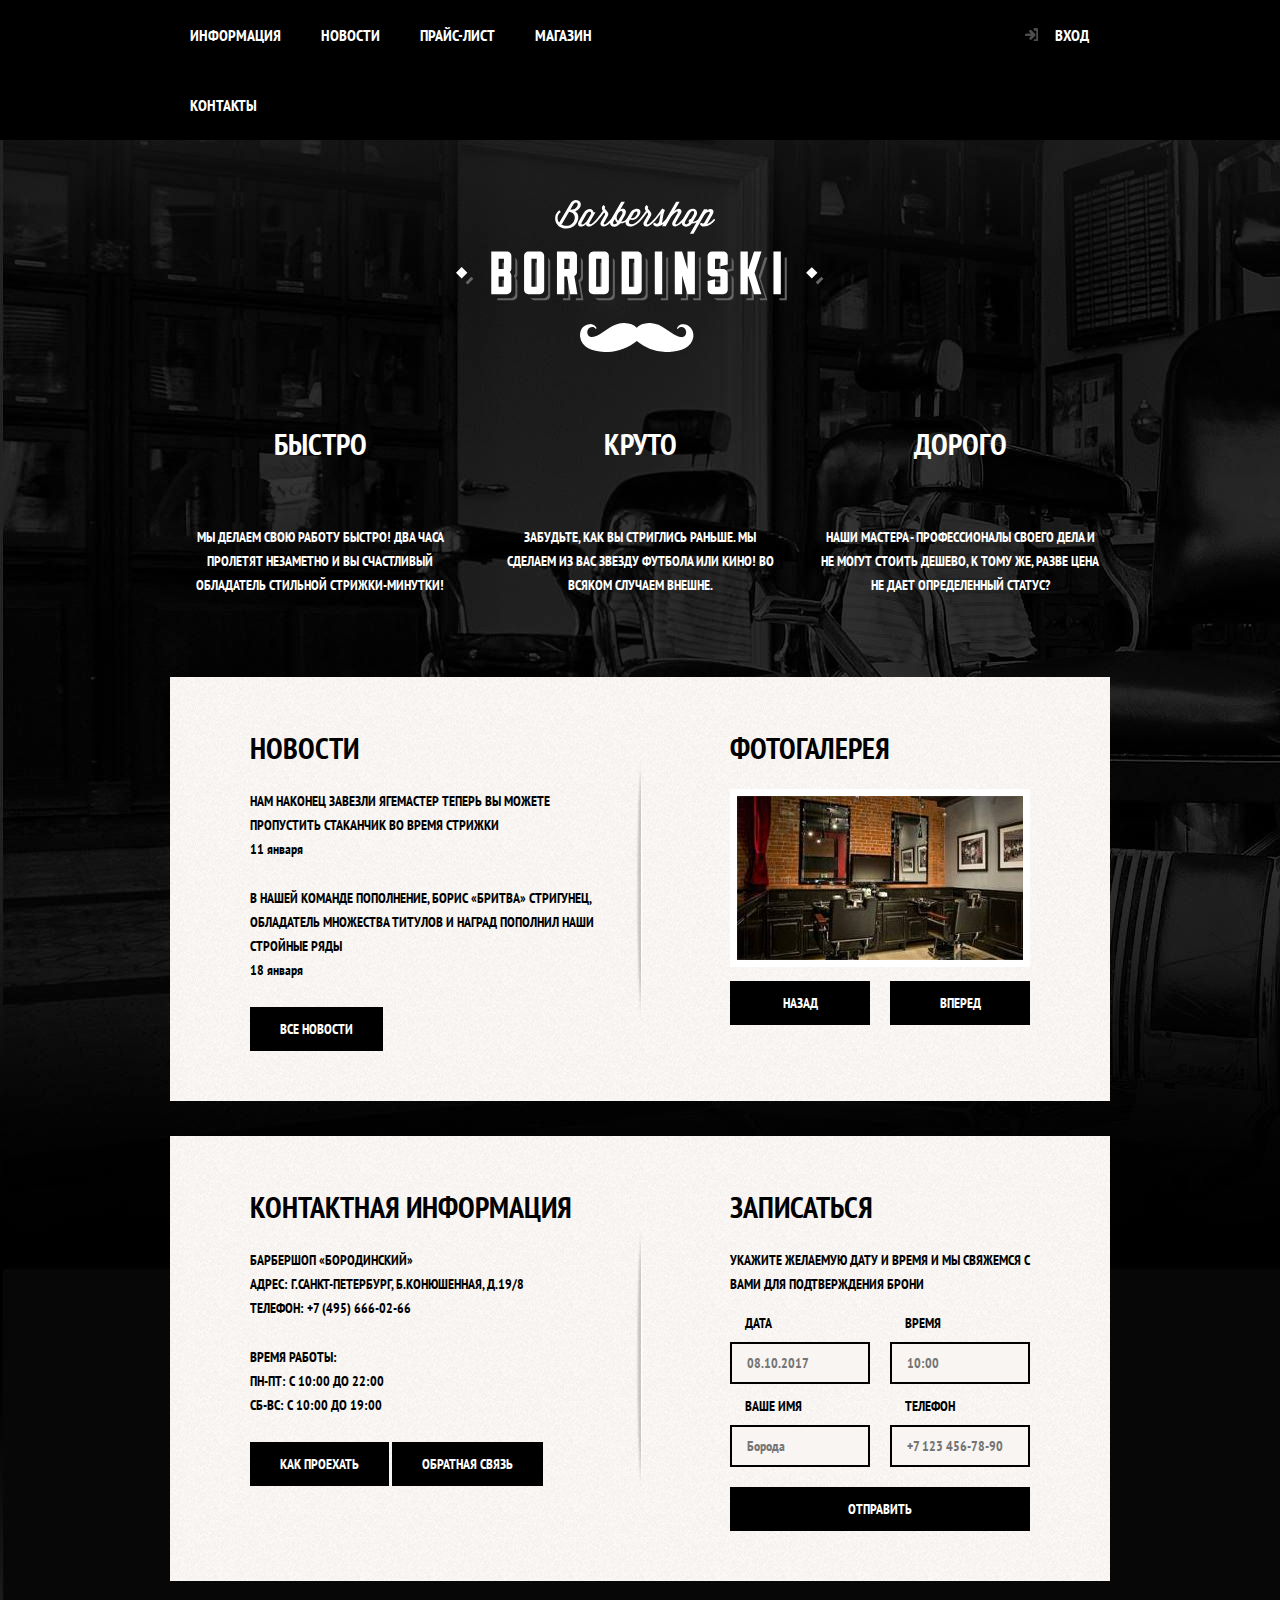
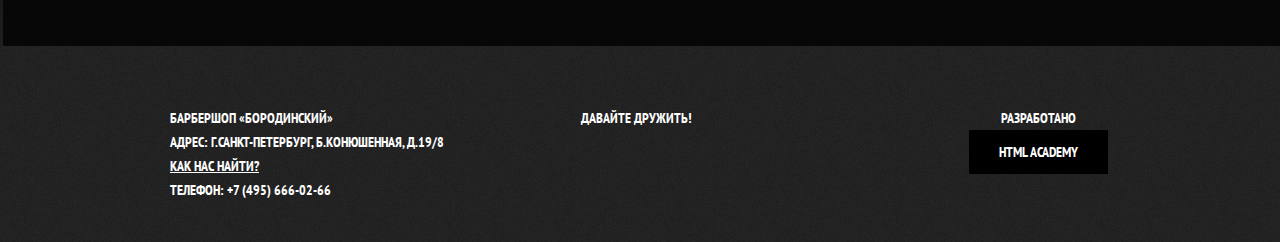
==== commit e7533b5a: "fix for lesson-5" ====
--- a/index.html
+++ b/index.html
@@ -148,7 +148,7 @@
             action="https://echo.htmlacademy.ru"
             method="post"
           >
-            <div class="apponiment-form-item">
+            <div class="apponiment-form-group">
               <p class="appointment-item">
                 <label for="date-field">дата</label>
                 <input
@@ -168,7 +168,7 @@
                 />
               </p>
             </div>
-            <div class="apponiment-form-item">
+            <div class="apponiment-form-group">
               <p class="appointment-item">
                 <label for="name-field">ваше имя</label>
                 <input
--- a/stylesheets/main.css
+++ b/stylesheets/main.css
@@ -501,6 +501,7 @@
 }
 
 .header-navigation-wrapper {
+  width: 100%;
   order: 1;
   margin-bottom: 60px;
   background-color: #000000;
@@ -530,11 +531,26 @@
 
 .app-navigation {
   display: flex;
+  flex-wrap: wrap;
   width: 545px;
 }
 
+.app-navigation-current {
+  position: relative;
+}
+.app-navigation-current::after {
+  content: "";
+  position: absolute;
+  height: 4px;
+  bottom: 0;
+  left: 20px;
+  right: 20px;
+  background-color: #ffffff;
+}
+
 .user-navigation {
   display: flex;
+  flex-wrap: wrap;
   width: 110px;
   margin-left: auto;
 }
@@ -547,10 +563,10 @@
   position: absolute;
   top: 27px;
   left: 24px;
-  width: 20px;
-  height: 20px;
+  width: 14px;
+  height: 14px;
   background: url("../img/login.svg") no-repeat 0 0;
-  opacity: 0.5;
+  opacity: 0.3;
 }
 .user-navigation .login-link:hover::before, .user-navigation .login-link:focus::before, .user-navigation .login-link:active::before {
   opacity: 1;
@@ -645,25 +661,25 @@
   margin-bottom: 15px;
 }
 
-.apponiment-form-item {
+.apponiment-form-group {
   display: flex;
   justify-content: space-between;
-}
-.apponiment-form-item:last-of-type {
   margin-bottom: 10px;
 }
+.apponiment-form-group:last-of-type {
+  margin-bottom: 20px;
+}
 
 .appointment-form {
   display: flex;
   flex-direction: column;
 }
 
-.apponiment-form-item .appointment-item {
+.appointment-item {
   width: 140px;
   margin: 0;
-  margin-bottom: 10px;
-}
-.apponiment-form-item .appointment-item label {
+}
+.appointment-item label {
   display: block;
   margin-left: 15px;
   margin-bottom: 7px;
@@ -676,7 +692,7 @@
 .gallery-content {
   height: 178px;
   margin: 0;
-  background-color: #d3d3d3;
+  background-color: lightgray;
   border: 7px solid #ffffff;
 }
 .gallery-content a {
@@ -735,7 +751,7 @@
   width: 780px;
   height: 574px;
   border: 7px solid #ffffff;
-  background: #d3d3d3 url("../img/map.jpg") 50% 50% no-repeat;
+  background: lightgray url("../img/map.jpg") 50% 50% no-repeat;
 }
 
 .modal {
@@ -743,10 +759,11 @@
 }
 
 .page-title {
+  margin: 0;
+  margin-bottom: 15px;
+  color: #000000;
   font-size: 30px;
   line-height: 42px;
-  color: #000000;
-  margin-bottom: 15px;
 }
 
 .breadcrumbs {
@@ -781,26 +798,23 @@
   width: 8px;
   height: 8px;
   background-color: #000000;
-  transform: translateY(-50%) rotate(45deg);
+  transform: translate(50%, -50%) rotate(45deg);
 }
 
 .filters {
   width: 175px;
 }
-
-fieldset {
+.filters fieldset {
   margin: 0;
   margin-bottom: 50px;
   padding: 0;
   border: 0;
 }
-
-legend {
+.filters legend {
   margin-bottom: 30px;
   font-size: 24px;
   line-height: 30px;
 }
-
 .filters ul {
   margin: 0;
   padding: 0;
@@ -809,6 +823,15 @@
 
 .filter-option:not(:last-child) {
   margin-bottom: 15px;
+}
+
+.filter-input:hover + label, .filter-input:focus + label {
+  color: #653d15;
+}
+.filter-input:disabled + label {
+  cursor: not-allowed;
+  color: rgba(0, 0, 0, 0.5);
+  opacity: 0.3;
 }
 
 .filter-input-checkbox + label,
@@ -828,7 +851,7 @@
   top: 0;
   width: 20px;
   height: 20px;
-  border: 2px solid black;
+  border: 2px solid #000000;
   background-color: transparent;
 }
 
@@ -836,29 +859,12 @@
   border-radius: 50%;
   box-shadow: inset 0 0 0 4px #f9f5f3;
 }
-
 .filter-input-radio:checked + label::before {
-  background-color: black;
-  box-shadow: inset 0 0 0 4px #f9f5f3;
-}
-
-.filter-input:hover + label,
-.filter-input:focus + label {
-  color: #653d15;
-}
-
-.filter-input:disabled + label {
-  cursor: not-allowed;
-  color: rgba(0, 0, 0, 0.5);
+  background-color: #000000;
 }
 
 .filter-input-checkbox:checked + label::before {
   background: url("../img/cross.svg") 50% 50% no-repeat;
-}
-
-.filter-input-checkbox:disabled + label::before {
-  cursor: not-allowed;
-  opacity: 0.5;
 }
 
 .catalog {
@@ -871,9 +877,9 @@
   grid-template-columns: repeat(3, 220px);
   grid-gap: 20px;
   list-style: none;
-  padding: 0px;
-  margin: 0;
-  margin-bottom: 60px;
+  padding: 0;
+  margin: 0;
+  margin-bottom: 45px;
 }
 
 .catalog-item {
@@ -882,16 +888,9 @@
   background-color: #ffffff;
   box-shadow: 0 0 15px rgba(0, 1, 1, 0.2);
 }
-.catalog-item h3 {
-  color: #000000;
-  margin: 0;
-}
 .catalog-item:hover {
   box-shadow: 2.5px 4.33px 25px rgba(0, 1, 1, 0.3);
 }
-.catalog-item:not(:nth-child(3n+3)) {
-  margin-right: 20px;
-}
 
 .product-category {
   text-transform: none;
@@ -900,25 +899,20 @@
 .catalog-item-price {
   display: flex;
   margin: 0;
-  margin-left: 15px;
-  margin-bottom: 20px;
-  line-height: 18px;
-}
-.catalog-item-price a {
-  padding: 0;
-  padding: 10px 15px;
+  margin: 0 15px 15px;
 }
 .catalog-item-price span {
+  width: 110px;
+  padding: 10px;
+  text-align: center;
   background-color: #e5e5e5;
-  text-align: center;
-  width: 110px;
-  padding-top: 10px;
 }
 
 .catalog-item a:first-child {
   display: flex;
   flex-direction: column;
   margin-bottom: 10px;
+  color: black;
 }
 .catalog-item a:first-child h3 {
   display: flex;
@@ -932,7 +926,7 @@
   margin: 0;
   width: 220px;
   height: 165px;
-  background-color: #d3d3d3;
+  background-color: lightgray;
 }
 
 .pagination-list {
@@ -952,12 +946,12 @@
 
 .pagination-link {
   display: block;
-  padding: 15px 20px;
+  padding: 10px 20px;
   line-height: 18px;
   color: #ffffff;
   background-color: #000000;
 }
-.pagination-link:not(.current-link):hover, .pagination-link:not(.current-link):focus {
+.pagination-link:not(.current-link):hover, .pagination-link:not(.current-link):focus, .pagination-link:not(.current-link):active {
   background-color: #653d15;
 }
 
@@ -1113,21 +1107,19 @@
   width: 465px;
 }
 .price-services h2 {
-  margin-bottom: 35px;
+  margin-bottom: 25px;
 }
 .price-services table {
+  width: 100%;
   border-collapse: collapse;
 }
 .price-services td {
   width: 50%;
-  padding: 10px 15px;
+  padding: 8px 16px;
   border: 2px solid #000000;
 }
 .price-services td:nth-child(2) {
   text-align: center;
-}
-.price-services td .price-services table {
-  width: 100%;
 }
 
 .promo-title {
@@ -1142,7 +1134,7 @@
 .promo-title::before,
 .promo-title::after {
   content: "";
-  width: 50px;
+  width: 160px;
   height: 2px;
   flex-grow: 1;
   background: #000000;
@@ -1171,7 +1163,7 @@
 .inner-page .header-logo {
   padding-top: 20px;
   order: 0;
-  align-self: auto;
+  align-self: flex-start;
   width: 111px;
   height: 24px;
 }
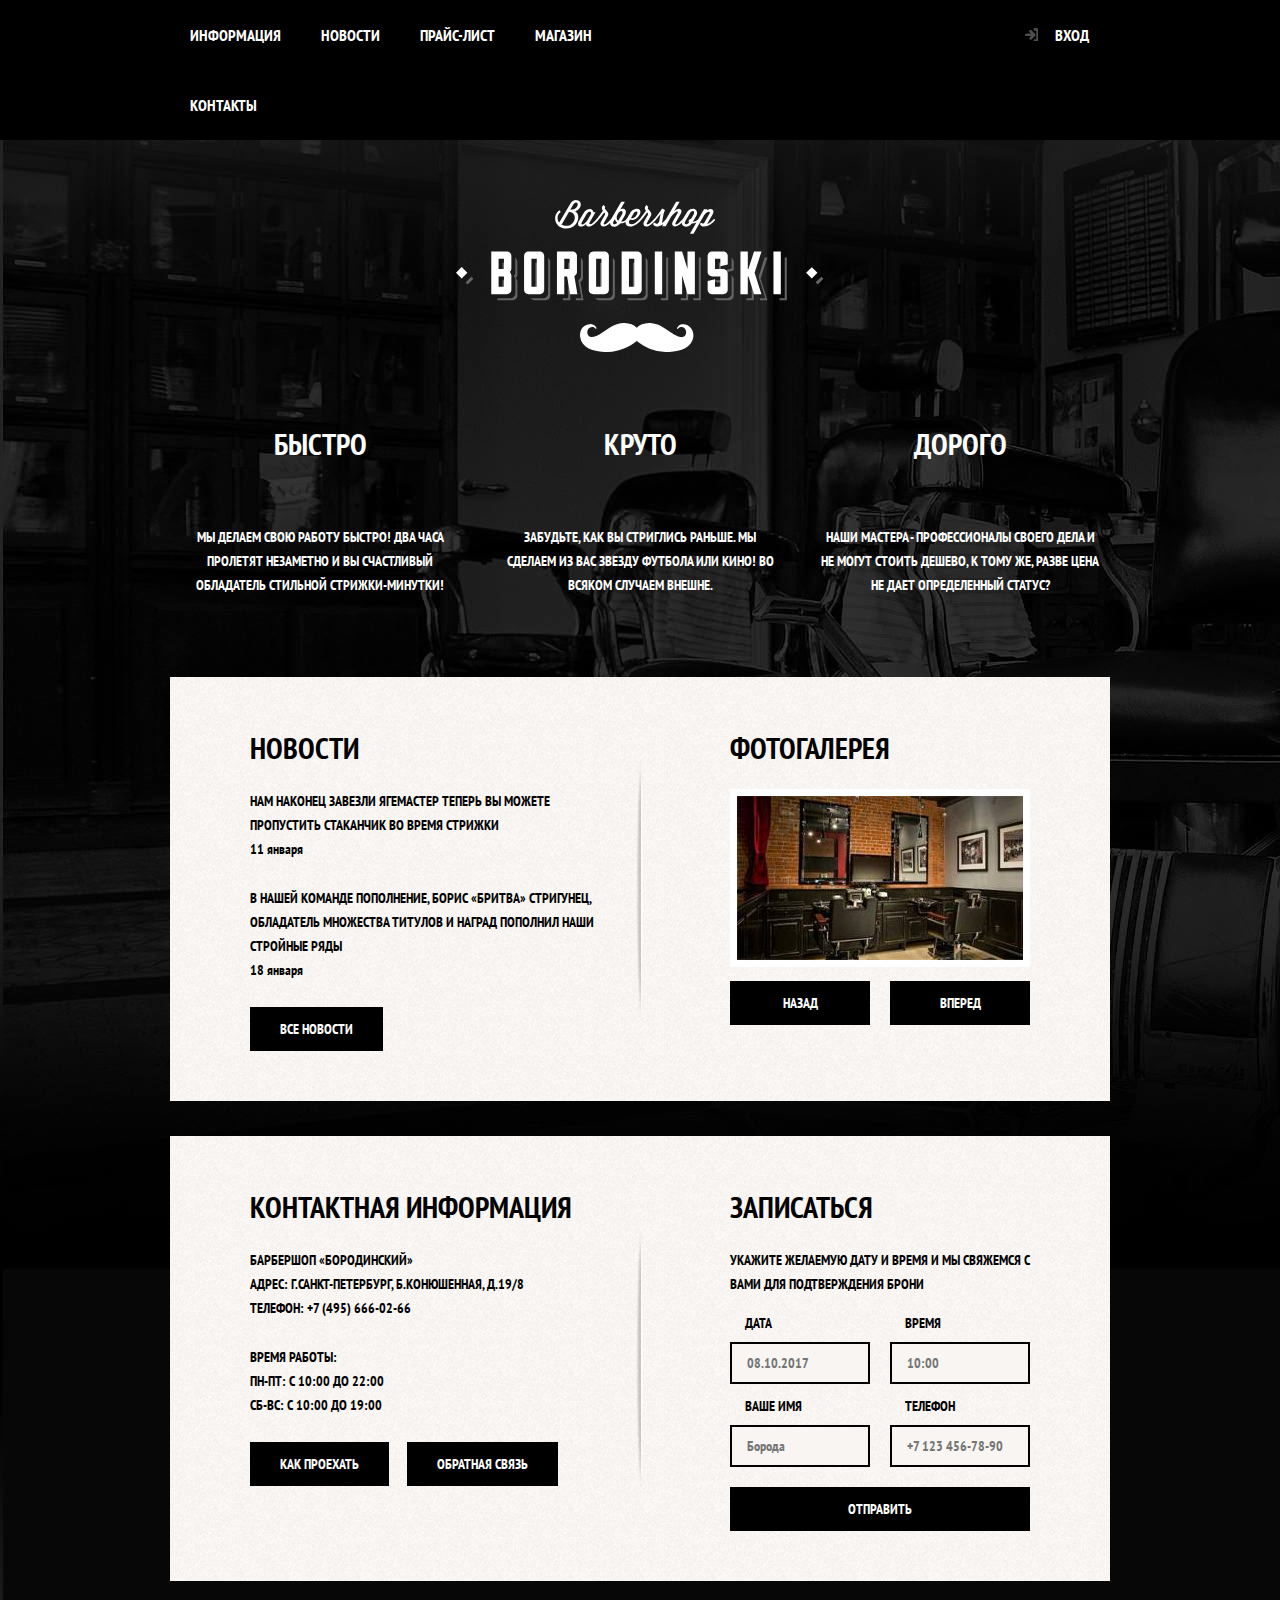
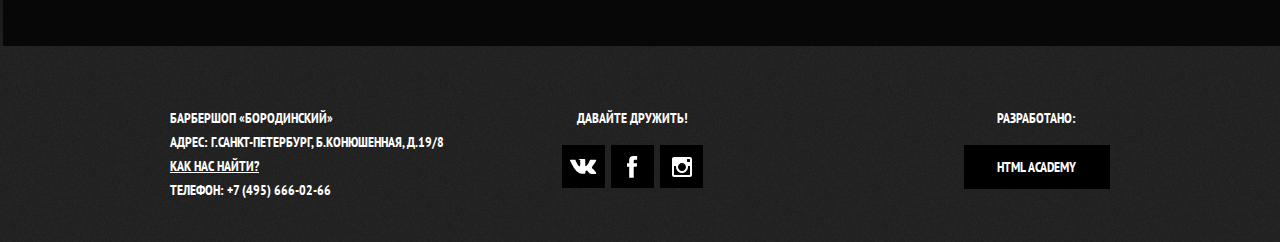
==== commit 87272a8d: "added footer button social" ====
--- a/index.html
+++ b/index.html
@@ -131,7 +131,7 @@
             сб-вс: с 10:00 до 19:00
           </p>
 
-          <a href="#" class="button">как проехать</a>
+          <a href="#" class="button how-to-come-link">как проехать</a>
           <a href="#" class="button">обратная связь</a>
         </section>
 
@@ -208,24 +208,62 @@
           <ul class="social-list">
             <li>
               <a href="#" class="social-button"
-                ><span class="visually-hidden">вконтакте</span></a
+                ><span class="visually-hidden">вконтакте</span>
+                <svg xmlns="http://www.w3.org/2000/svg" width="27" height="15">
+                  <path fill="#fff" d="
+                    M26 13.47l-.09-.17c-.71-1.12-1.59-2.13-2.6-3-.58-.55-.95-.93-1.1-1.12-.32-.3-.41-.78-.21
+                    -1.18.34-.63.75-1.23 1.22-1.78l.88-1.16c1.57-2.09 2.23-3.42 2-4L26 .94c-.11-.11-.25-.19-.4
+                    -.22-.29-.06-.58-.06-.87 0h-3.92c-.09-.02-.18-.02-.27 0h-.3c-.06.04-.11.09-.15.14-.06.07-.1
+                    1.15-.14.24-.41 1.06-.9 2.08-1.46 3.06-.33.56-.64 1.05-.93 1.46-.21.32-.45.63-.71.91-.16.17
+                    -.34.33-.52.47-.15.12-.27.17-.35.15l-.23-.05c-.13-.08-.24-.2-.31-.33-.09-.17-.14-.34-.16-.53
+                    V1.6c.02-.21.02-.41 0-.62-.03-.15-.08-.3-.14-.44-.06-.14-.16-.25-.28-.33-.14-.08-.3-.14-.46
+                    -.18-.61-.07-1.22-.08-1.83-.03-1.09-.09-2.2.02-3.25.33-.2.1-.37.24-.52.41-.17.2-.19.31-.07.3
+                    3.45.03.87.24 1.16.59l.08.16c.09.2.15.41.19.63.07.33.11.66.12 1 .05.57.05 1.13 0 1.7-.05.47
+                    -.09.84-.13 1.1-.03.22-.09.44-.18.64-.05.1-.1.2-.16.3l-.07.07c-.12.05-.24.07-.37.07-.17-.02
+                    -.33-.08-.46-.19-.21-.15-.39-.33-.56-.52-.24-.29-.47-.6-.66-.93-.25-.4-.5-.87-.76-1.42l-.22
+                    -.39c-.13-.25-.32-.62-.56-1.11-.24-.49-.45-.96-.62-1.43-.06-.18-.18-.33-.33-.44h-.07C5.06.84
+                    4.99.78 4.91.74 4.81.7 4.71.67 4.6.65L.87.68C.59.65.31.75.1.94L0 1c-.02.07-.02.15 0 .22 0
+                    .13.03.25.08.37.55 1.29 1.14 2.53 1.78 3.72.64 1.19 1.19 2.14 1.66 2.87S4.49 9.59 5 10.24
+                    c.51.65.85 1.06 1 1.24l.37.41.34.33c.31.29.65.55 1 .78.45.32.92.62 1.4.9.56.32 1.17.56
+                    1.79.72.65.18 1.33.26 2
+                    .22h1.57c.27-.01.53-.11.72-.3l.05-.07c.05-.08.08-.16.1-.25.02-.12.02-.25
+                    0-.37-.01-.35.02-.7.09-1.05.04-.25.12-.48.23-.71.08-.15.17-.28.29-.4.07
+                    -.08.15-.14.23-.2h.11c.28-.06.56.02.77.21.31.23.59.49.83.79.26.31.57.66.93
+                    1.05.3.32.64.62 1 .87l.27.16c.22.13.46.23.71.3.24.09.5.11.76.07l3.48-.05c.28.01.55-.04.8
+                    -.17.16-.08.28-.21.34-.37.03-.15.03-.31 0-.46-.02-.12-.05-.24-.1-.36z"/>
+                </svg></a
               >
             </li>
             <li>
               <a href="#" class="social-button"
-                ><span class="visually-hidden">фейсбук</span></a
+                ><span class="visually-hidden">фейсбук</span>
+                <svg xmlns="http://www.w3.org/2000/svg" width="11" height="22">
+                  <path fill="#fff" d="
+                    M3.34 1.12C4.23.37 5.37-.03 6.53 0h3.61v3.81H7.81c-.52-.02-.97.33-1.09.83v2.55h3.42c
+                    -.08 1.23-.24 2.45-.41 3.67h-3v10.87H2.21V10.86H0V7.21h2.19V3.66c.05-.96.46-1.87
+                    1.15-2.54z"/>
+                </svg></a
               >
             </li>
             <li>
               <a href="#" class="social-button"
-                ><span class="visually-hidden">инстаграм</span></a
+                ><span class="visually-hidden">инстаграм</span>
+                <svg xmlns="http://www.w3.org/2000/svg" width="20" height="20">
+                  <path fill="#fff" d="
+                    M20 2v16c0 1.1-.9 2-2 2H2c-1.1 0-2-.9-2-2V2C0 .9.9 0 2 0h16c1.1 0 2 .9 2 2zM6 10c
+                    0 2.21 1.79 4 4 4s4-1.79 4-4-1.79-4-4-4-4 1.79-4 4zm11.5 8c.14.01.27-.04.36-.14.1
+                    -.1.15-.23.14-.36V9h-2.1c.08.33.12.66.1 1 0 3.31-2.69 6-6 6s-6-2.69-6-6c-.02-.34.02
+                    -.67.1-1H2v8.5c-.01.14.04.27.14.36.1.1.23.15.36.14zM18 2.5c.01-.14-.04-.27-.14-.36
+                    -.1-.1-.23-.15-.36-.14h-2c-.14-.01-.27.04-.36.14-.1.1-.15.23-.14.36v2c-.01.14.04.27
+                    .14.36.1.1.23.15.36.14h2c.14.01.27-.04.36-.14.1-.1.15-.23.14-.36z"/>
+                </svg></a
               >
             </li>
           </ul>
         </div>
 
         <p class="footer-copyright">
-          <b>Разработано</b>
+          <b>Разработано:</b>
           <a class="button" href="https://htmlacademy.ru/">html academy</a>
         </p>
       </div>
--- a/stylesheets/main.css
+++ b/stylesheets/main.css
@@ -9,8 +9,7 @@
   line-height: 1.15;
   /* 1 */
   -webkit-text-size-adjust: 100%;
-  /* 2 */
-}
+  /* 2 */ }
 
 /* Sections
    ========================================================================== */
@@ -18,15 +17,13 @@
  * Remove the margin in all browsers.
  */
 body {
-  margin: 0;
-}
+  margin: 0; }
 
 /**
  * Render the `main` element consistently in IE.
  */
 main {
-  display: block;
-}
+  display: block; }
 
 /**
  * Correct the font size and margin on `h1` elements within `section` and
@@ -34,8 +31,7 @@
  */
 h1 {
   font-size: 2em;
-  margin: 0.67em 0;
-}
+  margin: 0.67em 0; }
 
 /* Grouping content
    ========================================================================== */
@@ -49,8 +45,7 @@
   height: 0;
   /* 1 */
   overflow: visible;
-  /* 2 */
-}
+  /* 2 */ }
 
 /**
  * 1. Correct the inheritance and scaling of font size in all browsers.
@@ -60,8 +55,7 @@
   font-family: monospace, monospace;
   /* 1 */
   font-size: 1em;
-  /* 2 */
-}
+  /* 2 */ }
 
 /* Text-level semantics
    ========================================================================== */
@@ -69,8 +63,7 @@
  * Remove the gray background on active links in IE 10.
  */
 a {
-  background-color: transparent;
-}
+  background-color: transparent; }
 
 /**
  * 1. Remove the bottom border in Chrome 57-
@@ -82,16 +75,14 @@
   text-decoration: underline;
   /* 2 */
   text-decoration: underline dotted;
-  /* 2 */
-}
+  /* 2 */ }
 
 /**
  * Add the correct font weight in Chrome, Edge, and Safari.
  */
 b,
 strong {
-  font-weight: bolder;
-}
+  font-weight: bolder; }
 
 /**
  * 1. Correct the inheritance and scaling of font size in all browsers.
@@ -103,15 +94,13 @@
   font-family: monospace, monospace;
   /* 1 */
   font-size: 1em;
-  /* 2 */
-}
+  /* 2 */ }
 
 /**
  * Add the correct font size in all browsers.
  */
 small {
-  font-size: 80%;
-}
+  font-size: 80%; }
 
 /**
  * Prevent `sub` and `sup` elements from affecting the line height in
@@ -122,16 +111,13 @@
   font-size: 75%;
   line-height: 0;
   position: relative;
-  vertical-align: baseline;
-}
+  vertical-align: baseline; }
 
 sub {
-  bottom: -0.25em;
-}
+  bottom: -0.25em; }
 
 sup {
-  top: -0.5em;
-}
+  top: -0.5em; }
 
 /* Embedded content
    ========================================================================== */
@@ -139,8 +125,7 @@
  * Remove the border on images inside links in IE 10.
  */
 img {
-  border-style: none;
-}
+  border-style: none; }
 
 /* Forms
    ========================================================================== */
@@ -160,8 +145,7 @@
   line-height: 1.15;
   /* 1 */
   margin: 0;
-  /* 2 */
-}
+  /* 2 */ }
 
 /**
  * Show the overflow in IE.
@@ -170,8 +154,7 @@
 button,
 input {
   /* 1 */
-  overflow: visible;
-}
+  overflow: visible; }
 
 /**
  * Remove the inheritance of text transform in Edge, Firefox, and IE.
@@ -180,46 +163,41 @@
 button,
 select {
   /* 1 */
-  text-transform: none;
-}
+  text-transform: none; }
 
 /**
  * Correct the inability to style clickable types in iOS and Safari.
  */
 button,
-[type=button],
-[type=reset],
-[type=submit] {
-  -webkit-appearance: button;
-}
+[type="button"],
+[type="reset"],
+[type="submit"] {
+  -webkit-appearance: button; }
 
 /**
  * Remove the inner border and padding in Firefox.
  */
 button::-moz-focus-inner,
-[type=button]::-moz-focus-inner,
-[type=reset]::-moz-focus-inner,
-[type=submit]::-moz-focus-inner {
+[type="button"]::-moz-focus-inner,
+[type="reset"]::-moz-focus-inner,
+[type="submit"]::-moz-focus-inner {
   border-style: none;
-  padding: 0;
-}
+  padding: 0; }
 
 /**
  * Restore the focus styles unset by the previous rule.
  */
 button:-moz-focusring,
-[type=button]:-moz-focusring,
-[type=reset]:-moz-focusring,
-[type=submit]:-moz-focusring {
-  outline: 1px dotted ButtonText;
-}
+[type="button"]:-moz-focusring,
+[type="reset"]:-moz-focusring,
+[type="submit"]:-moz-focusring {
+  outline: 1px dotted ButtonText; }
 
 /**
  * Correct the padding in Firefox.
  */
 fieldset {
-  padding: 0.35em 0.75em 0.625em;
-}
+  padding: 0.35em 0.75em 0.625em; }
 
 /**
  * 1. Correct the text wrapping in Edge and IE.
@@ -239,60 +217,53 @@
   padding: 0;
   /* 3 */
   white-space: normal;
-  /* 1 */
-}
+  /* 1 */ }
 
 /**
  * Add the correct vertical alignment in Chrome, Firefox, and Opera.
  */
 progress {
-  vertical-align: baseline;
-}
+  vertical-align: baseline; }
 
 /**
  * Remove the default vertical scrollbar in IE 10+.
  */
 textarea {
-  overflow: auto;
-}
+  overflow: auto; }
 
 /**
  * 1. Add the correct box sizing in IE 10.
  * 2. Remove the padding in IE 10.
  */
-[type=checkbox],
-[type=radio] {
+[type="checkbox"],
+[type="radio"] {
   box-sizing: border-box;
   /* 1 */
   padding: 0;
-  /* 2 */
-}
+  /* 2 */ }
 
 /**
  * Correct the cursor style of increment and decrement buttons in Chrome.
  */
-[type=number]::-webkit-inner-spin-button,
-[type=number]::-webkit-outer-spin-button {
-  height: auto;
-}
+[type="number"]::-webkit-inner-spin-button,
+[type="number"]::-webkit-outer-spin-button {
+  height: auto; }
 
 /**
  * 1. Correct the odd appearance in Chrome and Safari.
  * 2. Correct the outline style in Safari.
  */
-[type=search] {
+[type="search"] {
   -webkit-appearance: textfield;
   /* 1 */
   outline-offset: -2px;
-  /* 2 */
-}
+  /* 2 */ }
 
 /**
  * Remove the inner padding in Chrome and Safari on macOS.
  */
-[type=search]::-webkit-search-decoration {
-  -webkit-appearance: none;
-}
+[type="search"]::-webkit-search-decoration {
+  -webkit-appearance: none; }
 
 /**
  * 1. Correct the inability to style clickable types in iOS and Safari.
@@ -302,8 +273,7 @@
   -webkit-appearance: button;
   /* 1 */
   font: inherit;
-  /* 2 */
-}
+  /* 2 */ }
 
 /* Interactive
    ========================================================================== */
@@ -311,15 +281,13 @@
  * Add the correct display in Edge, IE 10+, and Firefox.
  */
 details {
-  display: block;
-}
+  display: block; }
 
 /*
  * Add the correct display in all browsers.
  */
 summary {
-  display: list-item;
-}
+  display: list-item; }
 
 /* Misc
    ========================================================================== */
@@ -327,25 +295,21 @@
  * Add the correct display in IE 10+.
  */
 template {
-  display: none;
-}
+  display: none; }
 
 /**
  * Add the correct display in IE 10.
  */
 [hidden] {
-  display: none;
-}
+  display: none; }
 
 html {
-  box-sizing: border-box;
-}
+  box-sizing: border-box; }
 
 *,
 *::before,
 *::after {
-  box-sizing: inherit;
-}
+  box-sizing: inherit; }
 
 body {
   min-width: 960px;
@@ -353,22 +317,19 @@
   padding: 0;
   font: 700 14px/24px "PT Sans Narrow", Arial, sans-serif;
   text-transform: uppercase;
-  color: #ffffff;
-  background: #000000 url("../img/hair-salon.jpeg") 0 0 no-repeat;
-}
+  color: white;
+  background: black url("../img/hair-salon.jpeg") 0 0 no-repeat; }
 
 img {
   max-width: 100%;
-  height: auto;
-}
+  height: auto; }
 
 a {
-  text-decoration: none;
-}
+  text-decoration: none; }
 
 .visually-hidden:not(:focus):not(:active),
-input[type=checkbox].visually-hidden,
-input[type=radio].visually-hidden {
+input[type="checkbox"].visually-hidden,
+input[type="radio"].visually-hidden {
   position: absolute;
   width: 1px;
   height: 1px;
@@ -378,393 +339,348 @@
   white-space: nowrap;
   clip-path: inset(100%);
   clip: rect(0 0 0 0);
-  overflow: hidden;
-}
+  overflow: hidden; }
 
 .container {
   width: 940px;
-  margin: 0 auto;
-}
+  margin: 0 auto; }
 
 .page-footer {
   padding-top: 60px;
   padding-bottom: 40px;
-  color: #ffffff;
-  background: #252525 url("../img/footer-background.png") 0 0 repeat;
-}
+  color: white;
+  background: #252525 url("../img/footer-background.png") 0 0 repeat; }
 
 .page-footer .container {
-  display: flex;
-}
+  display: flex; }
 
 .footer-contacts {
   width: 320px;
   margin: 0;
-  margin-right: 80px;
-}
+  margin-right: 80px; }
 
 .footer-contacts a {
-  color: #ffffff;
-  text-decoration: underline;
-}
-.footer-contacts a:hover, .footer-contacts a:focus {
-  text-decoration: none;
-}
+  color: white;
+  text-decoration: underline; }
+  .footer-contacts a:hover, .footer-contacts a:focus {
+    text-decoration: none; }
 
 .footer-copyright {
+  width: 150px;
+  margin: 0;
+  margin-left: auto;
+  text-align: center; }
+  .footer-copyright a:hover,
+  .footer-copyright a:focus {
+    color: black;
+    background-color: white; }
+  .footer-copyright .button {
+    display: block;
+    margin-right: 0; }
+  .footer-copyright b {
+    display: block;
+    margin-bottom: 15px; }
+
+.footer-social {
   width: 145px;
   margin: 0;
-  text-align: center;
-}
-.footer-copyright a:hover,
-.footer-copyright a:focus {
-  color: #000000;
-  background-color: #ffffff;
-}
-
-.footer-social {
-  width: 140px;
-  margin: 0;
   margin-right: 260px;
-  text-align: center;
-}
-.footer-social ul {
-  list-style: none;
-}
+  text-align: center; }
+  .footer-social ul {
+    display: flex;
+    flex-wrap: wrap;
+    justify-content: space-between;
+    width: 141px;
+    margin: 0 0;
+    padding: 0;
+    list-style: none; }
+  .footer-social b {
+    display: block;
+    margin-bottom: 15px; }
+
+.social-button {
+  display: flex;
+  align-items: center;
+  justify-content: center;
+  width: 43px;
+  height: 43px;
+  background-color: black; }
+  .social-button:hover, .social-button:focus {
+    background-color: white; }
+  .social-button:hover path, .social-button:focus path {
+    fill: black; }
 
 .social-list {
   margin: 0;
-  padding: 0;
-}
+  padding: 0; }
 
 .index-columns {
   display: flex;
   justify-content: space-between;
   padding: 50px 80px;
-  color: #000000;
+  color: black;
   background: url("../img/separator.png") 50% 50% no-repeat, url("../img/content-background.png") 0 0 repeat;
-  background-color: #fcf9f6;
-}
-.index-columns h2 {
-  margin: 0;
-  margin-bottom: 20px;
-  font-size: 30px;
-  line-height: 42px;
-}
-.index-columns:first-of-type {
-  margin-bottom: 35px;
-}
-.index-columns:last-of-type {
-  margin-bottom: 65px;
-}
+  background-color: #fcf9f6; }
+  .index-columns h2 {
+    margin: 0;
+    margin-bottom: 20px;
+    font-size: 30px;
+    line-height: 42px; }
+  .index-columns:first-of-type {
+    margin-bottom: 35px; }
+  .index-columns:last-of-type {
+    margin-bottom: 65px; }
 
 .catalog-columns {
   display: flex;
   justify-content: space-between;
-  margin-bottom: 45px;
-}
+  margin-bottom: 45px; }
 
 .product-columns {
   display: flex;
   justify-content: space-between;
-  margin-bottom: 45px;
-}
+  margin-bottom: 45px; }
 
 .price-columns {
   display: flex;
   flex-wrap: wrap;
   justify-content: space-between;
-  margin-bottom: 80px;
-}
-.price-columns h2 {
-  margin: 0;
-  font-size: 24px;
-  line-height: 30px;
-}
+  margin-bottom: 80px; }
+  .price-columns h2 {
+    margin: 0;
+    font-size: 24px;
+    line-height: 30px; }
 
 .page-header {
   margin-bottom: 70px;
   font-size: 16px;
-  line-height: 20px;
-}
+  line-height: 20px; }
 
 .header-navigation {
   display: flex;
-  flex-direction: column;
-}
+  flex-direction: column; }
 
 .header-logo {
   order: 2;
   width: 368px;
   height: 153px;
-  align-self: center;
-}
+  align-self: center; }
 
 .header-navigation-wrapper {
   width: 100%;
   order: 1;
   margin-bottom: 60px;
-  background-color: #000000;
-}
+  background-color: black; }
 
 .header-navigation-wrapper .container {
-  display: flex;
-}
+  display: flex; }
 
 .app-navigation,
 .user-navigation {
   margin: 0;
   padding: 0;
-  list-style: none;
-}
-.app-navigation a,
-.user-navigation a {
-  color: #ffffff;
-  display: block;
-  padding: 25px 20px;
-}
-.app-navigation a:hover, .app-navigation a:focus,
-.user-navigation a:hover,
-.user-navigation a:focus {
-  background-color: #242424;
-}
+  list-style: none; }
+  .app-navigation a,
+  .user-navigation a {
+    color: white;
+    display: block;
+    padding: 25px 20px; }
+    .app-navigation a:hover, .app-navigation a:focus,
+    .user-navigation a:hover,
+    .user-navigation a:focus {
+      background-color: #242424; }
 
 .app-navigation {
   display: flex;
   flex-wrap: wrap;
-  width: 545px;
-}
+  width: 545px; }
 
 .app-navigation-current {
-  position: relative;
-}
-.app-navigation-current::after {
-  content: "";
-  position: absolute;
-  height: 4px;
-  bottom: 0;
-  left: 20px;
-  right: 20px;
-  background-color: #ffffff;
-}
+  position: relative; }
+  .app-navigation-current::after {
+    content: '';
+    position: absolute;
+    height: 4px;
+    bottom: 0;
+    left: 20px;
+    right: 20px;
+    background-color: white; }
 
 .user-navigation {
   display: flex;
   flex-wrap: wrap;
   width: 110px;
-  margin-left: auto;
-}
-.user-navigation .login-link {
-  padding-left: 55px;
-  position: relative;
-}
-.user-navigation .login-link::before {
-  content: "";
-  position: absolute;
-  top: 27px;
-  left: 24px;
-  width: 14px;
-  height: 14px;
-  background: url("../img/login.svg") no-repeat 0 0;
-  opacity: 0.3;
-}
-.user-navigation .login-link:hover::before, .user-navigation .login-link:focus::before, .user-navigation .login-link:active::before {
-  opacity: 1;
-}
+  margin-left: auto; }
+  .user-navigation .login-link {
+    padding-left: 55px;
+    position: relative; }
+    .user-navigation .login-link::before {
+      content: "";
+      position: absolute;
+      top: 27px;
+      left: 24px;
+      width: 14px;
+      height: 14px;
+      background: url("../img/login.svg") no-repeat 0 0;
+      opacity: 0.3; }
+    .user-navigation .login-link:hover::before, .user-navigation .login-link:focus::before, .user-navigation .login-link:active::before {
+      opacity: 1; }
 
 .advantages {
-  margin-bottom: 80px;
-}
+  margin-bottom: 80px; }
 
 .advantages-list {
   display: flex;
   justify-content: space-between;
   margin: 0;
   padding: 0;
-  list-style: none;
-}
+  list-style: none; }
 
 .advantage-item {
   width: 300px;
-  text-align: center;
-}
+  text-align: center; }
 
 .advantage-item h3 {
   margin: 0;
   padding-bottom: 60px;
   font-size: 30px;
-  line-height: 42px;
-}
+  line-height: 42px; }
 
 .advantage-item p {
   margin: 0;
-  padding: 0 10px;
-}
+  padding: 0 10px; }
 
 .button {
   display: inline-block;
   padding: 10px 30px;
   font: inherit;
-  color: #ffffff;
+  color: white;
   text-align: center;
   vertical-align: middle;
   text-transform: uppercase;
-  background-color: #000000;
-  border: 0;
-}
-.button:hover, .button:focus, .button:active {
-  background-color: #653d15;
-}
-.button:disabled {
-  cursor: not-allowed;
-  background-color: rgba(0, 0, 0, 0.5);
-}
+  background-color: black;
+  border: 0; }
+  .button:hover, .button:focus, .button:active {
+    background-color: #653d15; }
+  .button:disabled {
+    cursor: not-allowed;
+    background-color: rgba(0, 0, 0, 0.5); }
 
 .news {
-  width: 355px;
-}
+  width: 355px; }
 
 .news-list {
   margin: 0;
   padding: 0;
-  list-style: none;
-}
+  list-style: none; }
 
 .news-item {
   margin: 0;
-  margin-bottom: 25px;
-}
-.news-item time {
-  text-transform: none;
-}
-.news-item p {
-  margin: 0;
-}
+  margin-bottom: 25px; }
+  .news-item time {
+    text-transform: none; }
+  .news-item p {
+    margin: 0; }
 
 .appointment-item input {
   width: 140px;
   padding: 7px 15px;
   font: inherit;
   background-color: #f9f5f3;
-  border: 2px solid #000000;
-}
-.appointment-item input:hover, .appointment-item input:focus {
-  border-color: #653d15;
-}
+  border: 2px solid black; }
+  .appointment-item input:hover, .appointment-item input:focus {
+    border-color: #653d15; }
 
 .appointment {
-  width: 300px;
-}
+  width: 300px; }
 
 .appointment-info {
   margin: 0;
-  margin-bottom: 15px;
-}
+  margin-bottom: 15px; }
 
 .apponiment-form-group {
   display: flex;
   justify-content: space-between;
-  margin-bottom: 10px;
-}
-.apponiment-form-group:last-of-type {
-  margin-bottom: 20px;
-}
+  margin-bottom: 10px; }
+  .apponiment-form-group:last-of-type {
+    margin-bottom: 20px; }
 
 .appointment-form {
   display: flex;
-  flex-direction: column;
-}
+  flex-direction: column; }
 
 .appointment-item {
   width: 140px;
-  margin: 0;
-}
-.appointment-item label {
-  display: block;
-  margin-left: 15px;
-  margin-bottom: 7px;
-}
+  margin: 0; }
+  .appointment-item label {
+    display: block;
+    margin-left: 15px;
+    margin-bottom: 7px; }
 
 .gallery {
-  width: 300px;
-}
+  width: 300px; }
 
 .gallery-content {
   height: 178px;
   margin: 0;
   background-color: lightgray;
-  border: 7px solid #ffffff;
-}
-.gallery-content a {
-  display: block;
-  width: 286px;
-  height: 164px;
-}
+  border: 7px solid white; }
+  .gallery-content a {
+    display: block;
+    width: 286px;
+    height: 164px; }
 
 .gallery-buttons {
   display: flex;
-  justify-content: space-between;
-}
-.gallery-buttons button {
-  width: 140px;
-}
+  justify-content: space-between; }
+  .gallery-buttons button {
+    width: 140px; }
 
 .modal-authentication {
-  color: #000000;
-  background: #fcf9f6 url("../img/content-background.png") 0 0 repeat;
-}
+  color: black;
+  background: #fcf9f6 url("../img/content-background.png") 0 0 repeat; }
 
 .modal-authentication h2 {
   font-size: 30px;
-  line-height: 42px;
-}
+  line-height: 42px; }
 
 .restore {
-  color: #000000;
-  text-decoration: underline;
-}
-.restore:hover, .restore:focus {
-  text-decoration: none;
-}
-
-.login-form input[type=text],
-.login-form input[type=password] {
+  color: black;
+  text-decoration: underline; }
+  .restore:hover, .restore:focus {
+    text-decoration: none; }
+
+.login-form input[type="text"],
+.login-form input[type="password"] {
   font: inherit;
   text-transform: uppercase;
   background-color: #f9f5f3;
-  border: 2px solid #000000;
-}
-.login-form input[type=text]:hover, .login-form input[type=text]:focus,
-.login-form input[type=password]:hover,
-.login-form input[type=password]:focus {
-  border-color: #653d15;
-}
+  border: 2px solid black; }
+  .login-form input[type="text"]:hover, .login-form input[type="text"]:focus,
+  .login-form input[type="password"]:hover,
+  .login-form input[type="password"]:focus {
+    border-color: #653d15; }
 
 .login-checkbox {
-  cursor: pointer;
-}
-.login-checkbox:hover, .login-checkbox:focus {
-  color: #653d15;
-}
+  cursor: pointer; }
+  .login-checkbox:hover, .login-checkbox:focus {
+    color: #653d15; }
 
 .modal-map {
   width: 780px;
   height: 574px;
-  border: 7px solid #ffffff;
-  background: lightgray url("../img/map.jpg") 50% 50% no-repeat;
-}
+  border: 7px solid white;
+  background: lightgray url("../img/map.jpg") 50% 50% no-repeat; }
 
 .modal {
-  display: none;
-}
+  display: none; }
 
 .page-title {
   margin: 0;
   margin-bottom: 15px;
-  color: #000000;
+  color: black;
   font-size: 30px;
-  line-height: 42px;
-}
+  line-height: 42px; }
 
 .breadcrumbs {
   display: flex;
@@ -772,67 +688,54 @@
   margin: 0;
   margin-bottom: 55px;
   padding: 0;
-  list-style: none;
-}
+  list-style: none; }
 
 .breadcrumbs a {
-  color: #000000;
-}
-.breadcrumbs a:hover, .breadcrumbs a:focus {
-  text-decoration: underline;
-}
+  color: black; }
+  .breadcrumbs a:hover, .breadcrumbs a:focus {
+    text-decoration: underline; }
 
 .breadcrumbs-current {
-  color: rgba(0, 0, 0, 0.5);
-}
+  color: rgba(0, 0, 0, 0.5); }
 
 .breadcrumbs li:not(.breadcrumbs-current) {
   padding-right: 45px;
-  position: relative;
-}
-.breadcrumbs li:not(.breadcrumbs-current)::after {
-  content: "";
-  position: absolute;
-  right: 18.5px;
-  top: 50%;
-  width: 8px;
-  height: 8px;
-  background-color: #000000;
-  transform: translate(50%, -50%) rotate(45deg);
-}
+  position: relative; }
+  .breadcrumbs li:not(.breadcrumbs-current)::after {
+    content: "";
+    position: absolute;
+    right: 22.5px;
+    top: 50%;
+    width: 8px;
+    height: 8px;
+    background-color: black;
+    transform: translate(50%, -50%) rotate(45deg); }
 
 .filters {
-  width: 175px;
-}
-.filters fieldset {
-  margin: 0;
-  margin-bottom: 50px;
-  padding: 0;
-  border: 0;
-}
-.filters legend {
-  margin-bottom: 30px;
-  font-size: 24px;
-  line-height: 30px;
-}
-.filters ul {
-  margin: 0;
-  padding: 0;
-  list-style: none;
-}
+  width: 175px; }
+  .filters fieldset {
+    margin: 0;
+    margin-bottom: 50px;
+    padding: 0;
+    border: 0; }
+  .filters legend {
+    margin-bottom: 30px;
+    font-size: 24px;
+    line-height: 30px; }
+  .filters ul {
+    margin: 0;
+    padding: 0;
+    list-style: none; }
 
 .filter-option:not(:last-child) {
-  margin-bottom: 15px;
-}
+  margin-bottom: 15px; }
 
 .filter-input:hover + label, .filter-input:focus + label {
-  color: #653d15;
-}
+  color: #653d15; }
 .filter-input:disabled + label {
   cursor: not-allowed;
   color: rgba(0, 0, 0, 0.5);
-  opacity: 0.3;
-}
+  opacity: 0.3; }
 
 .filter-input-checkbox + label,
 .filter-input-radio + label {
@@ -841,36 +744,29 @@
   cursor: pointer;
   padding-left: 43px;
   padding-top: 2px;
-  position: relative;
-}
-.filter-input-checkbox + label::before,
-.filter-input-radio + label::before {
-  content: "";
-  position: absolute;
-  left: 0;
-  top: 0;
-  width: 20px;
-  height: 20px;
-  border: 2px solid #000000;
-  background-color: transparent;
-}
+  position: relative; }
+  .filter-input-checkbox + label::before,
+  .filter-input-radio + label::before {
+    content: "";
+    position: absolute;
+    left: 0;
+    top: 0;
+    width: 20px;
+    height: 20px;
+    border: 2px solid black;
+    background-color: transparent; }
 
 .filter-input-radio + label::before {
   border-radius: 50%;
-  box-shadow: inset 0 0 0 4px #f9f5f3;
-}
+  box-shadow: inset 0 0 0 4px #f9f5f3; }
 .filter-input-radio:checked + label::before {
-  background-color: #000000;
-}
+  background-color: black; }
 
 .filter-input-checkbox:checked + label::before {
-  background: url("../img/cross.svg") 50% 50% no-repeat;
-}
+  background: url("../img/cross.svg") 50% 50% no-repeat; }
 
 .catalog {
-  width: 700px;
-  margin-bottom: 45px;
-}
+  width: 700px; }
 
 .catalog-list {
   display: grid;
@@ -879,107 +775,89 @@
   list-style: none;
   padding: 0;
   margin: 0;
-  margin-bottom: 45px;
-}
+  margin-bottom: 45px; }
 
 .catalog-item {
   width: 220px;
   margin: 0;
-  background-color: #ffffff;
-  box-shadow: 0 0 15px rgba(0, 1, 1, 0.2);
-}
-.catalog-item:hover {
-  box-shadow: 2.5px 4.33px 25px rgba(0, 1, 1, 0.3);
-}
+  background-color: white;
+  box-shadow: 0 0 15px rgba(0, 1, 1, 0.2); }
+  .catalog-item:hover {
+    box-shadow: 2.5px 4.33px 25px rgba(0, 1, 1, 0.3); }
 
 .product-category {
-  text-transform: none;
-}
+  text-transform: none; }
 
 .catalog-item-price {
   display: flex;
   margin: 0;
   margin: 0 15px 15px;
-}
-.catalog-item-price span {
-  width: 110px;
-  padding: 10px;
-  text-align: center;
-  background-color: #e5e5e5;
-}
+  line-height: 18px; }
+  .catalog-item-price span {
+    width: 110px;
+    padding: 10px;
+    text-align: center;
+    background-color: #e5e5e5; }
 
 .catalog-item a:first-child {
   display: flex;
   flex-direction: column;
   margin-bottom: 10px;
-  color: black;
-}
-.catalog-item a:first-child h3 {
-  display: flex;
-  flex-direction: column;
-  order: 1;
-  margin: 0px 15px;
-  font-size: 14px;
-  line-height: 18px;
-}
-.catalog-item a:first-child .catalog-item-image {
-  margin: 0;
-  width: 220px;
-  height: 165px;
-  background-color: lightgray;
-}
+  color: black; }
+  .catalog-item a:first-child h3 {
+    display: flex;
+    flex-direction: column;
+    order: 1;
+    margin: 0px 15px;
+    font-size: 14px;
+    line-height: 18px; }
+  .catalog-item a:first-child .catalog-item-image {
+    margin: 0;
+    margin-bottom: 15px;
+    width: 220px;
+    height: 165px;
+    background-color: lightgray; }
 
 .pagination-list {
   display: flex;
   flex-wrap: wrap;
   list-style: none;
   margin: 0;
-  padding: 0;
-}
-.pagination-list li {
-  margin: 0;
-  margin-right: 10px;
-}
-.pagination-list li:last-child {
-  margin-right: 0;
-}
+  padding: 0; }
+  .pagination-list li {
+    margin: 0;
+    margin-right: 10px; }
+  .pagination-list li:last-child {
+    margin-right: 0; }
 
 .pagination-link {
   display: block;
   padding: 10px 20px;
-  line-height: 18px;
-  color: #ffffff;
-  background-color: #000000;
-}
-.pagination-link:not(.current-link):hover, .pagination-link:not(.current-link):focus, .pagination-link:not(.current-link):active {
-  background-color: #653d15;
-}
+  color: white;
+  background-color: black; }
+  .pagination-link:not(.current-link):hover, .pagination-link:not(.current-link):focus, .pagination-link:not(.current-link):active {
+    background-color: #653d15; }
 
 .current-link {
-  color: #000000;
-  background-color: #ffffff;
-}
+  color: black;
+  background-color: white; }
 
 .product-info {
   padding-top: 20px;
-  width: 390px;
-}
-.product-info h3 {
-  margin: 0;
-  margin-bottom: 30px;
-  font-size: 24px;
-  line-height: 30px;
-}
+  width: 390px; }
+  .product-info h3 {
+    margin: 0;
+    margin-bottom: 30px;
+    font-size: 24px;
+    line-height: 30px; }
 
 .kit-list {
   margin: 0;
   padding: 0;
-  list-style: none;
-}
-.kit-list li {
-  padding-left: 20px;
-  position: relative;
-}
+  list-style: none; }
+  .kit-list li {
+    padding-left: 20px;
+    position: relative; }
 
 .kit-list li::before {
   content: "";
@@ -988,109 +866,92 @@
   height: 8px;
   left: 2px;
   top: 50%;
-  background-color: #000000;
-  transform: translateY(-50%) rotate(45deg);
-}
+  background-color: black;
+  transform: translateY(-50%) rotate(45deg); }
 
 .product-article {
   text-align: right;
-  color: #aeaeae;
-}
+  color: #aeaeae; }
 
 .product-description {
   margin: 0;
   margin-bottom: 30px;
   display: flex;
+  justify-content: space-between; }
+
+.product-text {
+  margin: 0;
+  margin-bottom: 40px; }
+
+.product-price {
+  display: flex;
+  margin: 0;
+  margin-bottom: 65px; }
+  .product-price span {
+    width: 110px;
+    padding: 10px;
+    text-align: center;
+    background-color: #e5e5e5; }
+
+.product-photos {
+  width: 460px; }
+
+.product-photo-preview {
+  display: flex;
   justify-content: space-between;
-}
-
-.product-text {
-  margin: 0;
-  margin-bottom: 40px;
-}
-
-.product-price {
-  display: flex;
-  margin: 0;
-  margin-bottom: 65px;
-}
-.product-price span {
-  width: 110px;
-  padding: 10px;
-  text-align: center;
-  background-color: #e5e5e5;
-}
-
-.product-photos {
-  width: 460px;
-}
-
-.product-photo-preview {
-  display: flex;
-  justify-content: space-between;
-  margin: 0;
-  padding: 0;
-  list-style: none;
-}
-.product-photo-preview li {
-  width: 140px;
-  height: 149px;
-  box-shadow: 0 0 15px rgba(0, 1, 1, 0.2);
-}
+  margin: 0;
+  padding: 0;
+  list-style: none; }
+  .product-photo-preview li {
+    width: 140px;
+    height: 149px;
+    box-shadow: 0 0 15px rgba(0, 1, 1, 0.2); }
 
 .product-photo-full {
   width: 460px;
   height: 498px;
   margin: 0;
   margin-bottom: 15px;
-  box-shadow: 0 0 15px rgba(0, 1, 1, 0.2);
-}
+  box-shadow: 0 0 15px rgba(0, 1, 1, 0.2); }
 
 .index-columns .contacts {
-  width: 325px;
-}
+  width: 325px; }
 
 .contacts p {
   margin: 0;
-  margin-bottom: 25px;
-}
+  margin-bottom: 25px; }
+
+.how-to-come-link {
+  margin: 0;
+  margin-right: 15px; }
 
 .about-us {
-  width: 860px;
-}
-.about-us h2 {
-  margin-bottom: 30px;
-}
-.about-us p {
-  margin: 0;
-  width: 385px;
-}
+  width: 860px; }
+  .about-us h2 {
+    margin-bottom: 25px; }
+  .about-us p {
+    margin: 0;
+    width: 385px; }
 
 .about-us-description {
   display: flex;
-  justify-content: space-between;
-}
+  justify-content: space-between; }
 
 .hair-products {
   width: 240px;
-  margin-bottom: 65px;
-}
-.hair-products h2 {
-  margin-bottom: 30px;
-}
+  margin-bottom: 65px; }
+  .hair-products h2 {
+    margin-bottom: 25px; }
 
 .hair-products-list {
   margin: 0;
   padding: 0;
-  list-style: none;
-}
-.hair-products-list li {
-  padding-left: 20px;
-  position: relative;
-}
-.hair-products-list li:not(:last-child) {
-  margin-bottom: 15px;
-}
+  list-style: none; }
+  .hair-products-list li {
+    padding-left: 20px;
+    position: relative; }
+  .hair-products-list li:not(:last-child) {
+    margin-bottom: 15px; }
 
 .hair-products-list li::before {
   content: "";
@@ -1099,28 +960,22 @@
   top: 50%;
   width: 8px;
   height: 8px;
-  background-color: #000000;
-  transform: translateY(-50%) rotate(45deg);
-}
+  background-color: black;
+  transform: translateY(-50%) rotate(45deg); }
 
 .price-services {
-  width: 465px;
-}
-.price-services h2 {
-  margin-bottom: 25px;
-}
-.price-services table {
-  width: 100%;
-  border-collapse: collapse;
-}
-.price-services td {
-  width: 50%;
-  padding: 8px 16px;
-  border: 2px solid #000000;
-}
-.price-services td:nth-child(2) {
-  text-align: center;
-}
+  width: 465px; }
+  .price-services h2 {
+    margin-bottom: 25px; }
+  .price-services table {
+    width: 100%;
+    border-collapse: collapse; }
+  .price-services td {
+    width: 50%;
+    padding: 8px 16px;
+    border: 2px solid black; }
+    .price-services td:nth-child(2n) {
+      text-align: center; }
 
 .promo-title {
   display: flex;
@@ -1128,8 +983,7 @@
   margin: 0;
   margin-bottom: 60px;
   font-size: 48px;
-  line-height: 48px;
-}
+  line-height: 48px; }
 
 .promo-title::before,
 .promo-title::after {
@@ -1137,35 +991,28 @@
   width: 160px;
   height: 2px;
   flex-grow: 1;
-  background: #000000;
-}
+  background: black; }
 
 .promo-title::before {
-  margin-right: 25px;
-}
+  margin-right: 25px; }
 
 .promo-title::after {
-  margin-left: 25px;
-}
+  margin-left: 25px; }
 
 .inner-page {
-  color: #000000;
-  background: #fcf9f6 url("../img/content-background.png") 0 0 repeat;
-}
-.inner-page .page-header {
-  margin-bottom: 50px;
-  background-color: #000000;
-}
-.inner-page .header-navigation {
-  display: flex;
-  flex-direction: row;
-}
-.inner-page .header-logo {
-  padding-top: 20px;
-  order: 0;
-  align-self: flex-start;
-  width: 111px;
-  height: 24px;
-}
+  color: black;
+  background: #fcf9f6 url("../img/content-background.png") 0 0 repeat; }
+  .inner-page .page-header {
+    margin-bottom: 50px;
+    background-color: black; }
+  .inner-page .header-navigation {
+    display: flex;
+    flex-direction: row; }
+  .inner-page .header-logo {
+    padding: 23px 20px;
+    order: 0;
+    align-self: flex-start;
+    width: 151px;
+    height: 70px; }
 
 /*# sourceMappingURL=main.css.map */
